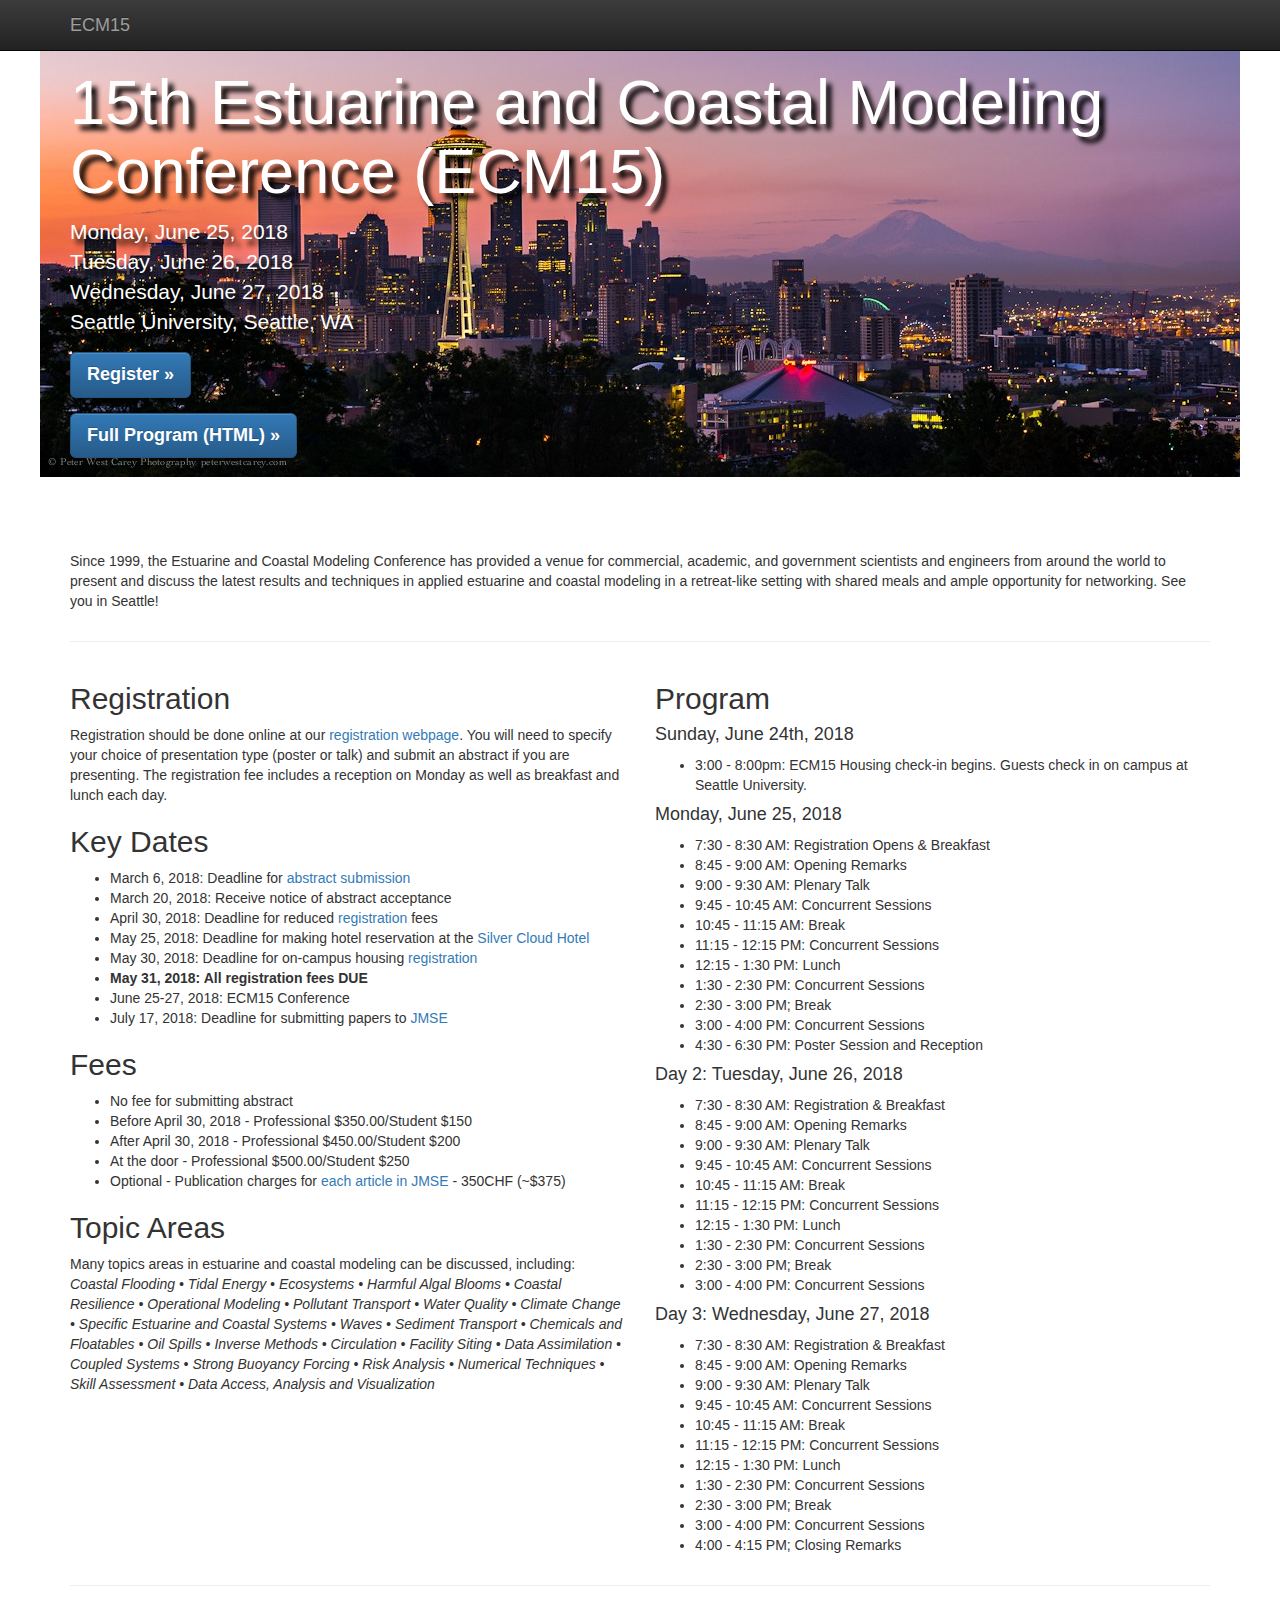
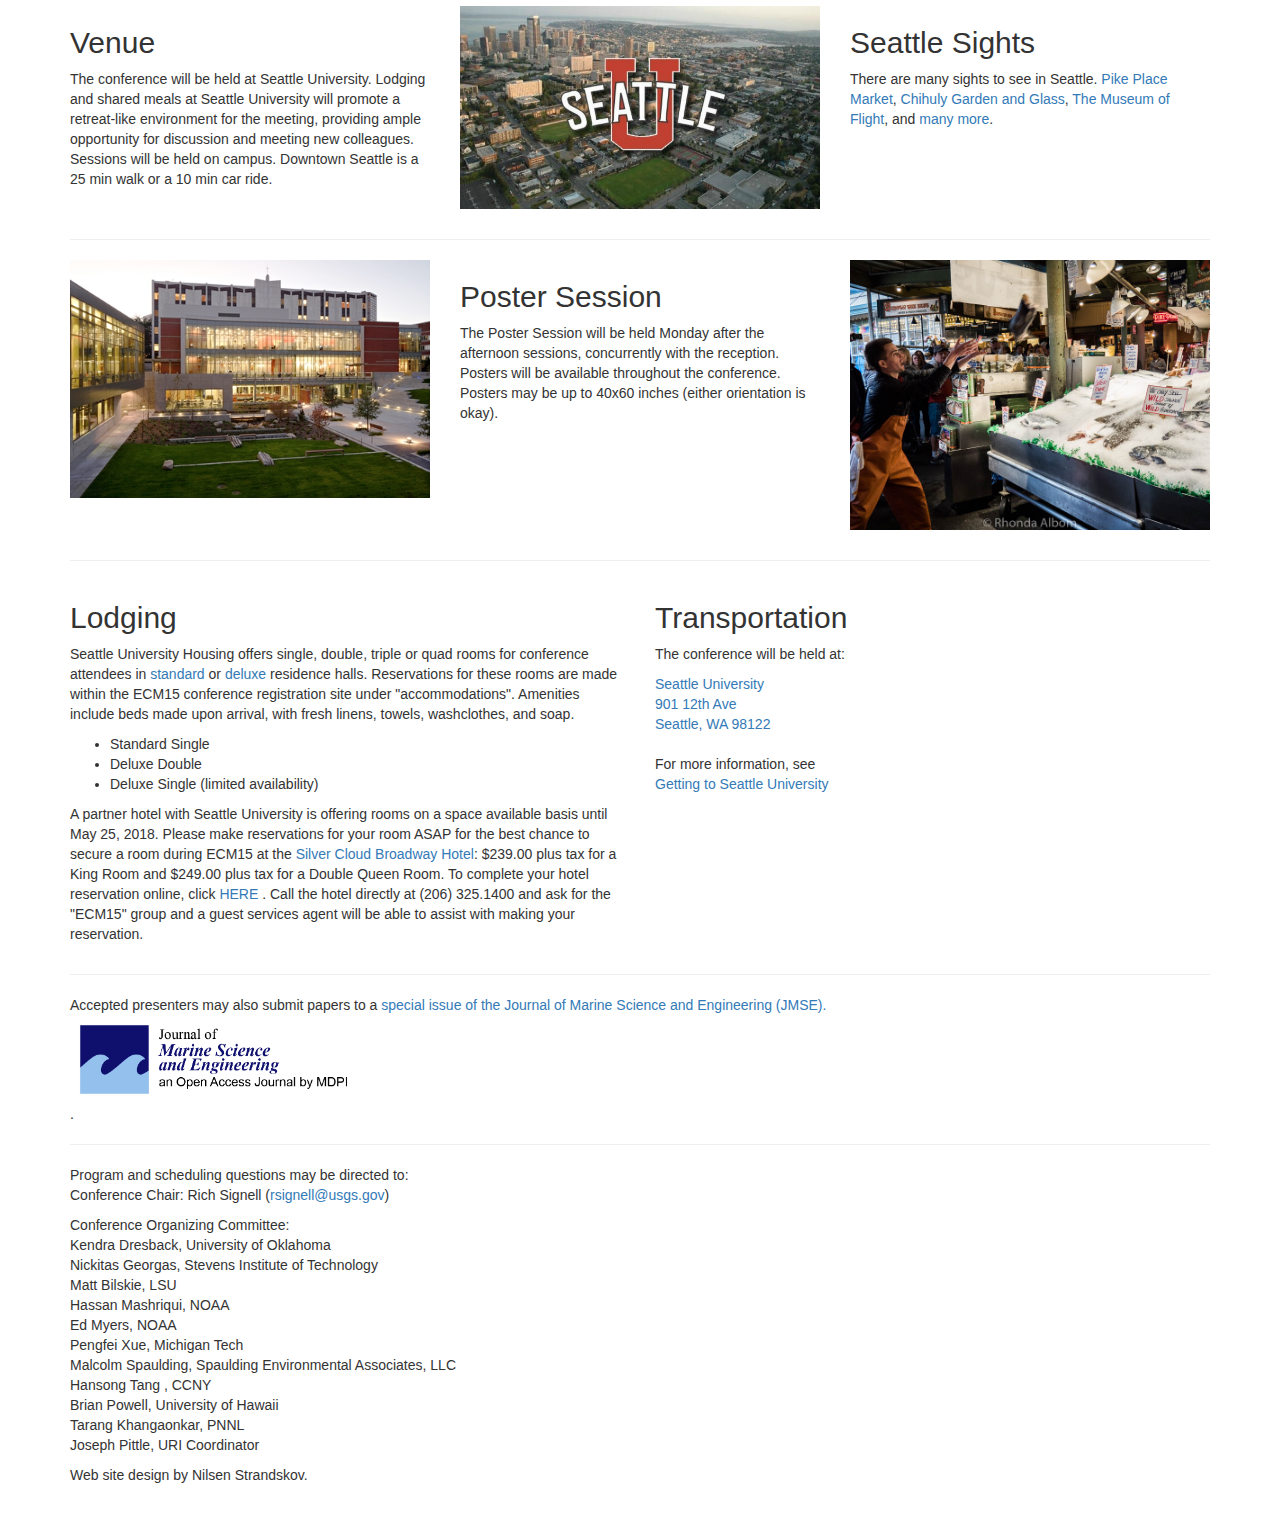
==== index.html @ b4c8cbba "fix extra period" ====
<!doctype html>
<!--[if lt IE 7]>      <html class="no-js lt-ie9 lt-ie8 lt-ie7" lang=""> <![endif]-->
<!--[if IE 7]>         <html class="no-js lt-ie9 lt-ie8" lang=""> <![endif]-->
<!--[if IE 8]>         <html class="no-js lt-ie9" lang=""> <![endif]-->
<!--[if gt IE 8]><!--> <html class="no-js" lang=""> <!--<![endif]-->
    <head>
        <meta charset="utf-8">
        <meta http-equiv="X-UA-Compatible" content="IE=edge,chrome=1">
        <title>15th Estuarine and Coastal Modeling Conference (ECM15)</title>
        <meta name="description" content="">
        <meta name="viewport" content="width=device-width, initial-scale=1">
        <link rel="apple-touch-icon" href="apple-touch-icon.png">

        <link rel="stylesheet" href="css/bootstrap.min.css">
        <style>
            body {
                
                padding-bottom: 20px;
            }
        </style>
        <link rel="stylesheet" href="css/bootstrap-theme.min.css">
        <link rel="stylesheet" href="css/main.css">

        <script src="js/vendor/modernizr-2.8.3-respond-1.4.2.min.js"></script>
    </head>
    <body>
        <!--[if lt IE 8]>
            <p class="browserupgrade">You are using an <strong>outdated</strong> browser. Please <a href="http://browsehappy.com/">upgrade your browser</a> to improve your experience.</p>
        <![endif]-->
    <nav class="navbar navbar-inverse navbar-fixed-top" role="navigation">
      <div class="container">
        <div class="navbar-header">
          
          <a class="navbar-brand" href="http://ecm.github.io/ECM15/">ECM15</a>
        </div>
        
      </div>
    </nav>

<!-- Main jumbotron for a primary marketing message or call to action -->
    <div class="jumbotron">
      <div class="container">
        <h1>15th Estuarine and Coastal Modeling Conference (ECM15)</h1>
        <p>Monday, June 25, 2018 <br />
           Tuesday, June 26, 2018 <br />
           Wednesday, June 27, 2018 <br />
           Seattle University, Seattle, WA</p>
        <p><a target="_blank" class="btn btn-primary btn-lg" href="https://www.regonline.com/Register/Checkin.aspx?EventID=2043412" 
        role="button"><strong>Register &raquo;</strong></a></p>
        <p><a target="_blank" class="btn btn-primary btn-lg" href="./ECM15_program.html" 
        role="button"><strong>Full Program (HTML) &raquo;</strong></a></p>

      </div>
    </div>

    <div class="container">
      <!-- Example row of columns -->
      <div class="row">
        <div class="col-md-12">
          <p>Since 1999, the Estuarine and Coastal Modeling Conference has provided a venue for
commercial, academic, and government scientists and engineers from
around the world to present and discuss the latest results and
techniques in applied estuarine and coastal modeling in a retreat-like setting with shared meals and ample opportunity for networking.  See you in Seattle! </p>
    </div>
    </div>
      <hr>
      <div class="row">

        <div class="col-md-6">
            <h2>Registration</h2>
    <p>Registration should be done online at our <a target="_blank" 
    href="https://www.regonline.com/Register/Checkin.aspx?EventID=2043412">registration webpage</a>.  
    You will need to specify your choice of presentation type (poster or talk) and submit an abstract if you are presenting. 
    The registration fee includes a reception on Monday as well as breakfast and lunch each day.  
     </p>

         <p>
         <h2>Key Dates</h2>
            <ul> 
            <li> March 6, 2018: Deadline for <a target="_blank" 
    href="https://www.regonline.com/Register/Checkin.aspx?EventID=2043412">abstract submission</a> </li>
            <li> March 20, 2018: Receive notice of abstract acceptance </li>
             <li> April 30, 2018: Deadline for reduced <a target="_blank" 
    href="https://www.regonline.com/Register/Checkin.aspx?EventID=2043412">registration</a> fees </li>
                <li> May 25, 2018: Deadline for making hotel reservation at the <a target="_blank"
    href="https://broadway.silvercloud.com/irm/irm.html?g=ECM15&o=BROADWAY18">Silver Cloud Hotel</a> </li>
             <li> May 30, 2018: Deadline for on-campus housing <a target="_blank"
    href="https://www.regonline.com/Register/Checkin.aspx?EventID=2043412">registration</a> </li>
             <li> <b>May 31, 2018: All registration fees DUE</b>
             <li> June 25-27, 2018: ECM15 Conference
             <li> July 17, 2018: Deadline for submitting papers to <a target="_ blank" href="http://www.mdpi.com/journal/jmse/special_issues/ECM15"> JMSE</a></li>
            </ul> 
            </p>
         <p>
         <h2>Fees </h2>
         <ul> 
            <li>No fee for submitting abstract </li>
            <li>Before April 30, 2018 - Professional $350.00/Student $150</li>  
            <li>After April 30, 2018 -  Professional $450.00/Student $200</li>  
            <li>At the door - Professional $500.00/Student $250 </li>
             <li>Optional - Publication charges for <a target="_ blank" href="http://www.mdpi.com/journal/jmse/special_issues/ECM15"> each article in JMSE</a> - 350CHF (~$375) </li>
        </ul>
        </p>
        
        <h2>Topic Areas</h2>
<p>Many topics areas in estuarine and coastal modeling can be discussed, including: 
<em> Coastal Flooding • Tidal Energy • Ecosystems • Harmful Algal Blooms • Coastal Resilience • 
Operational Modeling • Pollutant Transport • Water Quality • 
Climate Change • Specific Estuarine and Coastal Systems •
  Waves • Sediment Transport •
 Chemicals and Floatables • Oil Spills • Inverse Methods • Circulation  • Facility Siting
 • Data Assimilation • Coupled Systems • Strong Buoyancy Forcing • Risk Analysis • Numerical Techniques •
 Skill Assessment • Data Access, Analysis and Visualization</em></p>

  
</div>
        <div class="col-md-6">
          <h2> Program </h2>
            <h4>Sunday, June 24th, 2018</h4>
          <ul>
                <li>3:00 - 8:00pm: ECM15 Housing check-in begins. 
                Guests check in on campus at Seattle University.
                 </li>
              </ul>
<h4> Monday, June 25, 2018</h4>

<ul>
  <li>7:30 - 8:30 AM: Registration Opens & Breakfast </li>
  <li>8:45 - 9:00 AM: Opening Remarks </li>
  <li>9:00 - 9:30 AM: Plenary Talk  </li>
  <li>9:45 - 10:45 AM: Concurrent Sessions  </li>
  <li>10:45 - 11:15 AM: Break  </li>
  <li>11:15 - 12:15 PM: Concurrent Sessions </li>
  <li>12:15 -  1:30 PM: Lunch </li>
  <li>1:30 - 2:30 PM: Concurrent Sessions  </li>
  <li>2:30 - 3:00 PM; Break </li>
 <li>3:00 - 4:00 PM: Concurrent Sessions</li>
 <li>4:30 - 6:30 PM: Poster Session and Reception </li>
</ul>



<h4>Day 2: Tuesday, June 26, 2018</h4>

<ul>
  <li>7:30 - 8:30 AM: Registration & Breakfast </li>
  <li>8:45 - 9:00 AM: Opening Remarks </li>
  <li>9:00 - 9:30 AM: Plenary Talk  </li>
  <li>9:45 - 10:45 AM: Concurrent Sessions  </li>
  <li>10:45 - 11:15 AM: Break  </li>
  <li>11:15 - 12:15 PM: Concurrent Sessions </li>
  <li>12:15 -  1:30 PM: Lunch </li>
  <li>1:30 - 2:30 PM: Concurrent Sessions  </li>
  <li>2:30 - 3:00 PM; Break </li>
 <li>3:00 - 4:00 PM: Concurrent Sessions</li>
</ul>


<h4>Day 3: Wednesday, June 27, 2018</h4>


<ul>
  <li>7:30 - 8:30 AM: Registration & Breakfast </li>
  <li>8:45 - 9:00 AM: Opening Remarks </li>
  <li>9:00 - 9:30 AM: Plenary Talk  </li>
  <li>9:45 - 10:45 AM: Concurrent Sessions  </li>
  <li>10:45 - 11:15 AM: Break  </li>
  <li>11:15 - 12:15 PM: Concurrent Sessions </li>
  <li>12:15 -  1:30 PM: Lunch </li>
  <li>1:30 - 2:30 PM: Concurrent Sessions  </li>
  <li>2:30 - 3:00 PM; Break </li>
  <li>3:00 - 4:00 PM: Concurrent Sessions</li>
  <li>4:00 - 4:15 PM; Closing Remarks</li>
 </ul>
        </div>
      </div>
      <hr>
      <div class="row">
        <div class="col-md-4">
                
          <h2>Venue</h2>
          <p>The conference will be held at Seattle University. Lodging and shared meals at Seattle University will promote a retreat-like environment for the meeting, providing ample opportunity for discussion and meeting new colleagues. Sessions will be held on campus.  Downtown Seattle is a 25 min walk or a 10 min car ride. 
           </p>
          
        </div>
        <div class="col-md-4">
         
        <p><img class="img-responsive" src="img/seattle2.jpg"></p>
          
       </div>
       <div class="col-md-4">
          <h2>Seattle Sights</h2>
          <p>There are many sights to see in Seattle. 
                    <a href="http://pikeplacemarket.org/"> Pike Place Market</a>,

          <a href="http://www.chihulygardenandglass.com/"> Chihuly Garden and Glass</a>,
             <a href="http://www.museumofflight.org/" > The Museum of Flight</a>, and 
             <a href="https://www.tripadvisor.com/Attractions-g60878-Activities-Seattle_Washington.html"> many more</a>. 
             
     
          </p>
        </div>
       </div>
      <hr>
      <div class="row">
        <div class="col-md-4">
          
          <p><img class="img-responsive" src="img/seattle1.jpg"></p>
          
        </div>
        <div class="col-md-4">
          <h2>Poster Session</h2>
          <p>The Poster Session will be held Monday after the afternoon sessions, concurrently with the reception.
		  Posters will be available throughout the conference.  
          Posters may be up to 40x60 inches (either orientation is okay).  
          </p>
          
       </div>
        <div class="col-md-4">
          
          <p><img class="img-responsive" src="img/seattle3.jpg"></p>
          
        </div>
      </div>
      <hr>
      <div class="row">
        
        <div class="col-md-6">
          <h2>Lodging</h2>
          <p>Seattle University Housing offers single, double, triple or quad rooms for conference attendees in <a href="https://www.seattleu.edu/ces/our-spaces/overnight-accommodations/residence-halls/"> standard </a> or <a href="https://www.seattleu.edu/ces/our-spaces/overnight-accommodations/deluxe-residence-halls/"> deluxe </a> residence halls.    
          Reservations for these rooms are made within the ECM15 conference registration site under "accommodations". Amenities include beds made upon arrival, with fresh linens, towels, washclothes, and soap.
          <ul>
<li>  Standard Single </li>
 <li> Deluxe Double</li>
<li>  Deluxe Single (limited availability) </li>
</ul>
          A partner hotel with Seattle University is offering rooms on a space available basis until May 25, 2018.  Please make reservations for your room ASAP for the best chance to secure a room during ECM15 at the <a href="https://www.silvercloud.com/seattlebroadway/">
          Silver Cloud Broadway Hotel</a>: $239.00 plus tax for a King Room and $249.00 plus tax for a Double Queen Room. To complete your hotel reservation online, click <a href="https://broadway.silvercloud.com/irm/irm.html?g=ECM15&o=BROADWAY18"> HERE </a>.  Call the hotel directly at (206) 325.1400 and ask for the "ECM15" group and a guest services agent will be able to assist with making your reservation.  
    </p>
        </div>
        <div class="col-md-6">
          <h2>Transportation</h2>
            <p>The conference will be held at: <br>
            <address>
              <a href="https://www.google.com/maps/place/Seattle+University/@47.610286,-122.317486,1676m/data=!3m1!1e3!4m5!3m4!1s0x54906ac8cbf49ba1:0x43d4a2852f7dc041!8m2!3d47.6092282!4d-122.3177136?hl=en" target="_blank">  
              Seattle University <br>
              901 12th Ave  <br>
              Seattle, WA 98122 </a>
            </address>  
          </p>
          For more information, see <p><a href="https://www.seattleu.edu/visit/getting-to-seattle-university/" target="_blank"> Getting to Seattle University</a>  </p>
        </div>
      </div>
      <hr>
     <p>
Accepted presenters may also submit papers 
to a <a target="_ blank" href="http://www.mdpi.com/journal/jmse/special_issues/ECM15"> 
special issue of the Journal of Marine Science and Engineering (JMSE). <img class="img-responsive" src="img/jmse_partnership.png" style="width: 25%; height: 25%"></a>.</p>
      <hr>

      <footer>
          <p> Program and scheduling questions
may be directed to: <br>
Conference Chair: Rich Signell (<a href="mailto:rsignell@usgs.gov">rsignell@usgs.gov</a>) <br>
         <p> Conference Organizing Committee: <br>
Kendra Dresback, University of Oklahoma<br>
Nickitas Georgas, Stevens Institute of Technology<br>
Matt Bilskie, LSU<br>
Hassan Mashriqui, NOAA<br>
Ed Myers, NOAA<br>
Pengfei Xue, Michigan Tech<br>
Malcolm Spaulding, Spaulding Environmental Associates, LLC<br>
Hansong Tang , CCNY<br>
         Brian Powell, University of Hawaii <br>
Tarang Khangaonkar, PNNL<br>
Joseph Pittle, URI Coordinator
</p>

 <p>Web site design by Nilsen Strandskov. </p>
      </footer>
    </div> <!-- /container -->        <script src="//ajax.googleapis.com/ajax/libs/jquery/1.11.2/jquery.min.js"></script>
        <script>window.jQuery || document.write('<script src="js/vendor/jquery-1.11.2.min.js"><\/script>')</script>

        <script src="js/vendor/bootstrap.min.js"></script>

        <script src="js/main.js"></script>

        <!-- Google Analytics: change UA-XXXXX-X to be your site's ID. -->
        <script>
            (function(b,o,i,l,e,r){b.GoogleAnalyticsObject=l;b[l]||(b[l]=
            function(){(b[l].q=b[l].q||[]).push(arguments)});b[l].l=+new Date;
            e=o.createElement(i);r=o.getElementsByTagName(i)[0];
            e.src='//www.google-analytics.com/analytics.js';
            r.parentNode.insertBefore(e,r)}(window,document,'script','ga'));
            ga('create','UA-XXXXX-X','auto');ga('send','pageview');
        </script>
    </body>
</html>
---- css/main.css ----
/* ==========================================================================
   Author's custom styles
   ========================================================================== */



.jumbotron {
  background: url('../img/skyline.jpg') no-repeat center center;
  color: white;
  text-shadow: black 0.4em 0.4em 0.4em;
  height: 100%;
}












x-width: 800px;
}

olor: white;
    text-shadow: black 0.3em 0.3em 0.3em;
}
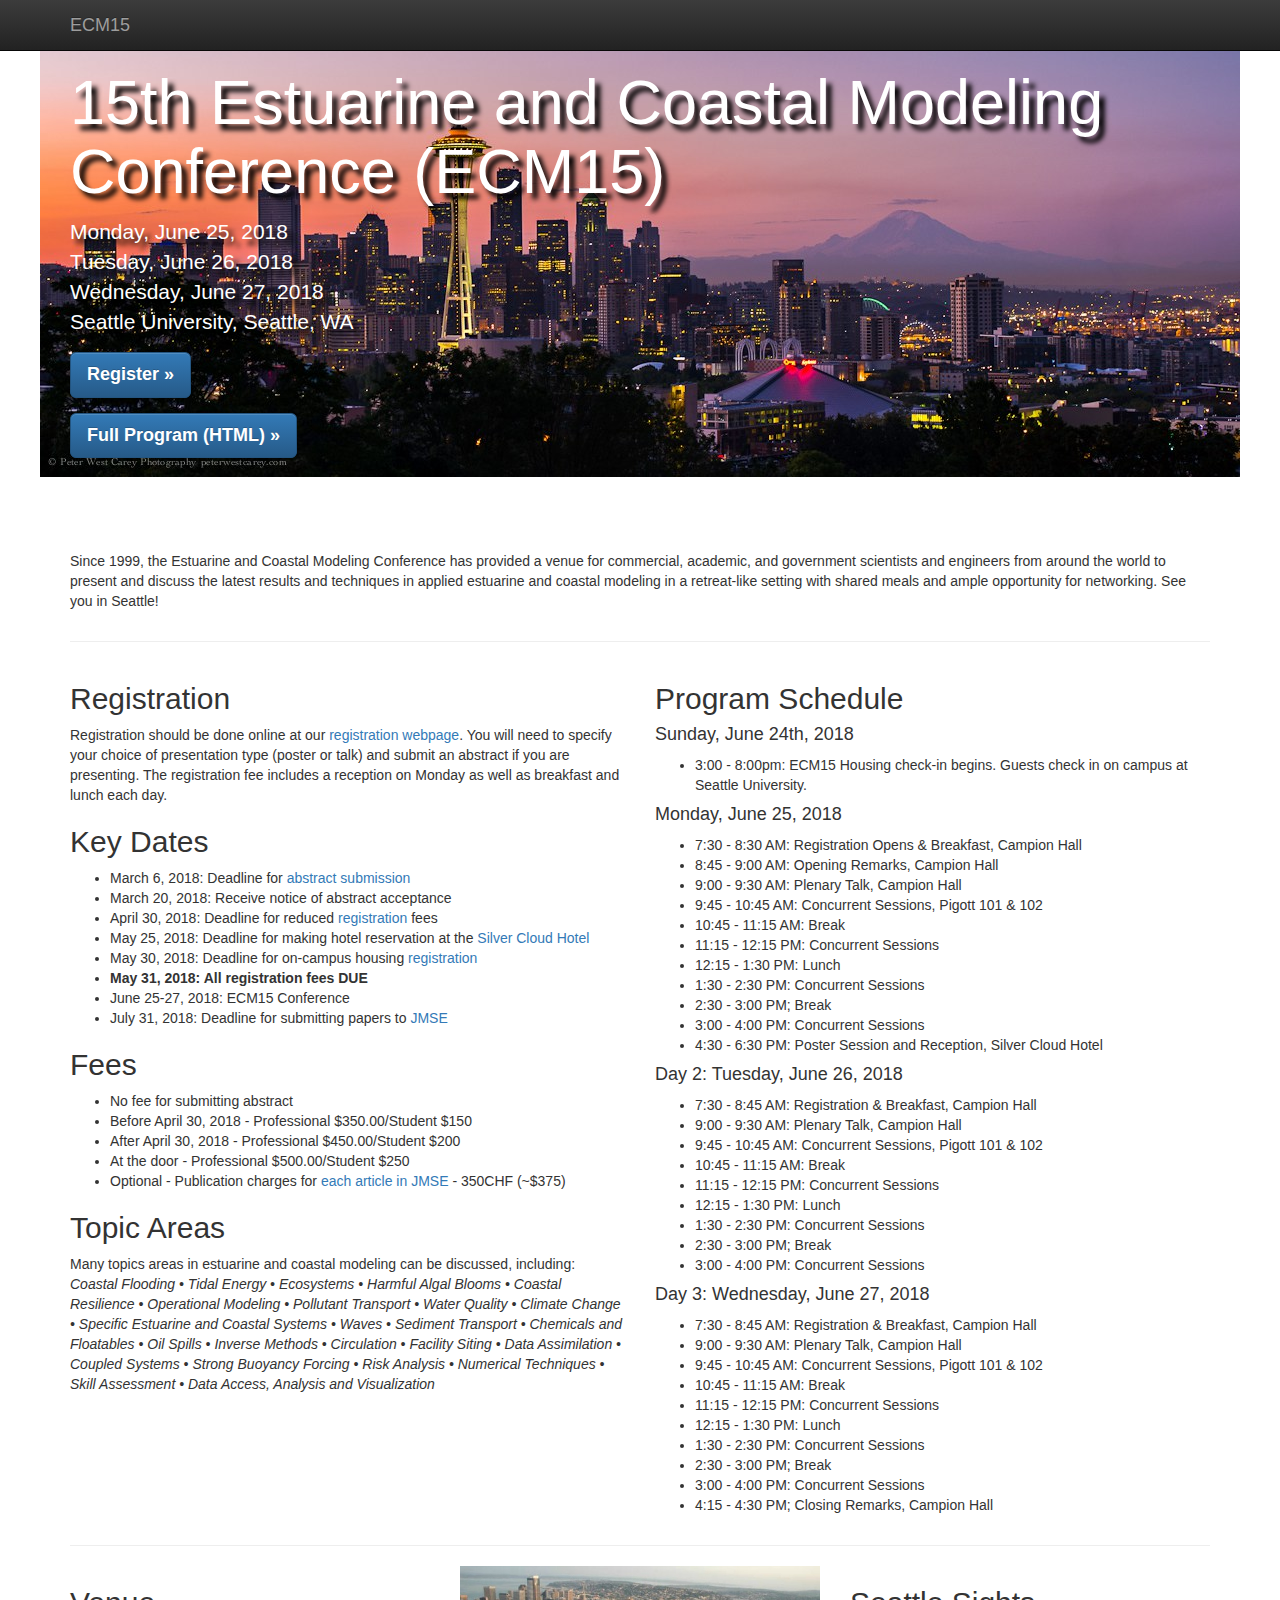
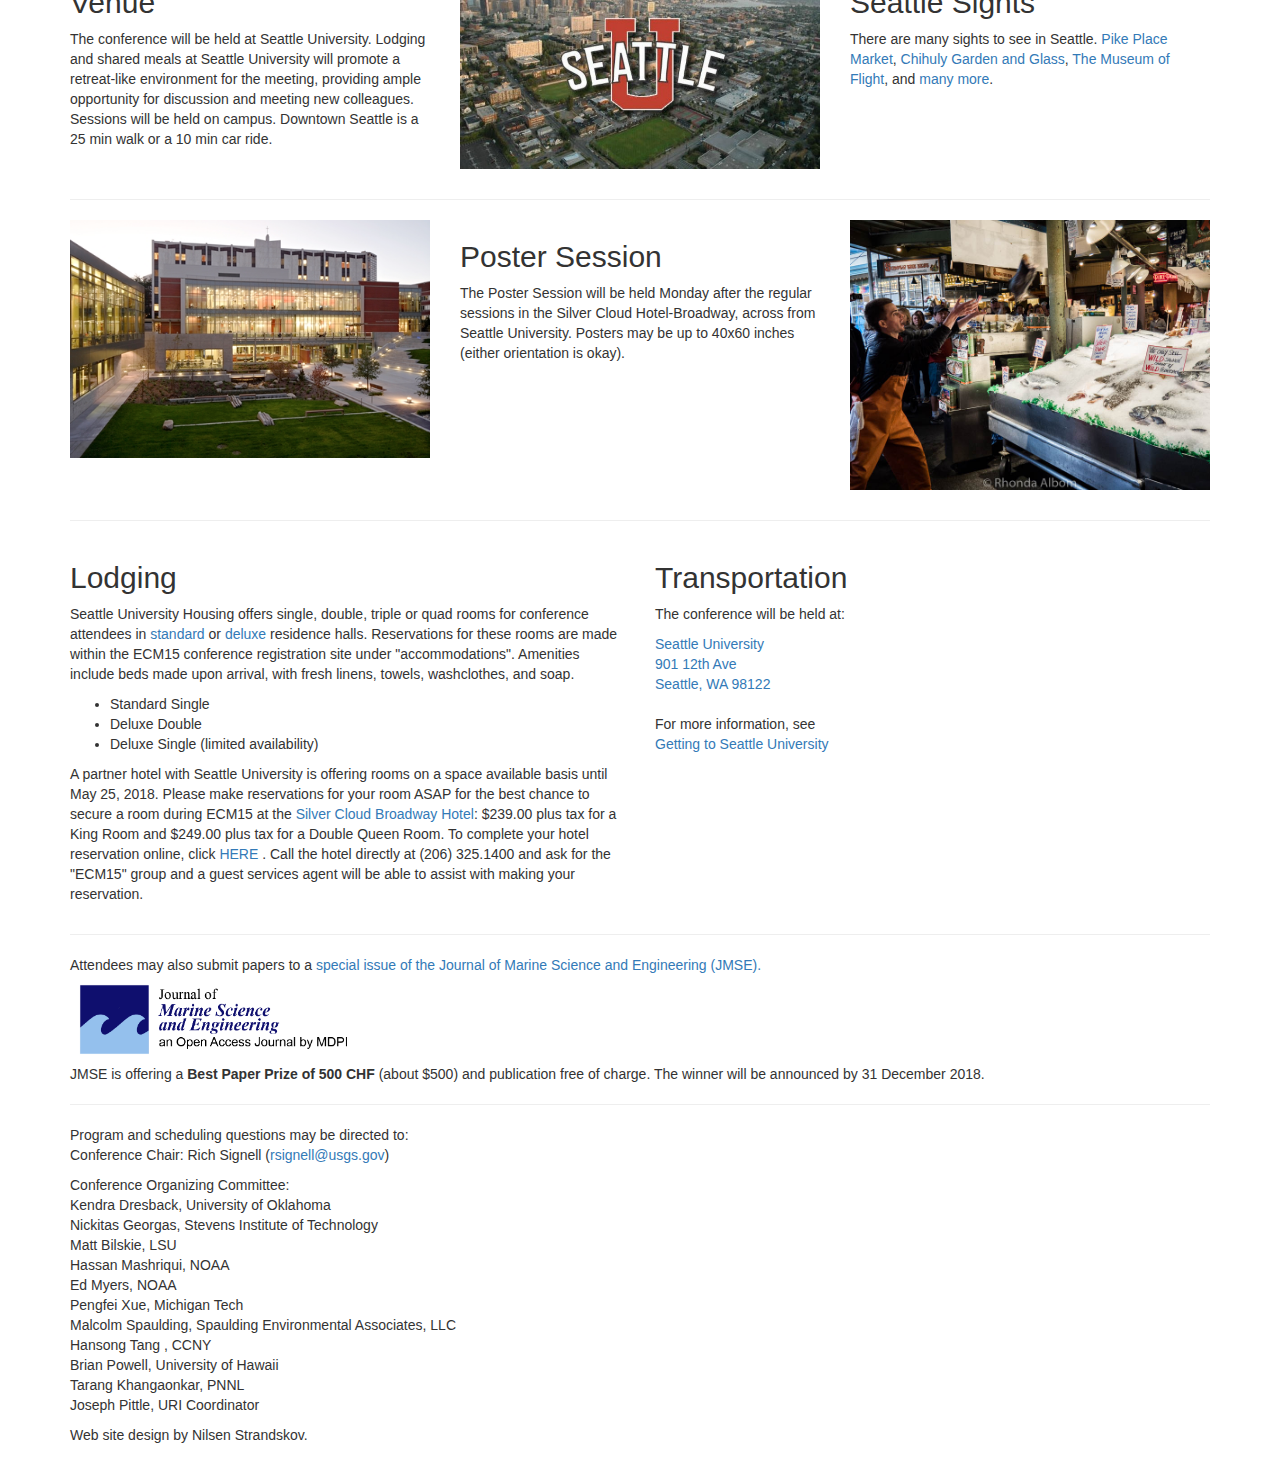
==== commit ab9aa530: "added program times to index.html" ====
--- a/index.html
+++ b/index.html
@@ -88,7 +88,7 @@
     href="https://www.regonline.com/Register/Checkin.aspx?EventID=2043412">registration</a> </li>
              <li> <b>May 31, 2018: All registration fees DUE</b>
              <li> June 25-27, 2018: ECM15 Conference
-             <li> July 17, 2018: Deadline for submitting papers to <a target="_ blank" href="http://www.mdpi.com/journal/jmse/special_issues/ECM15"> JMSE</a></li>
+             <li> July 31, 2018: Deadline for submitting papers to <a target="_ blank" href="http://www.mdpi.com/journal/jmse/special_issues/ECM15"> JMSE</a></li>
             </ul> 
             </p>
          <p>
@@ -115,7 +115,7 @@
   
 </div>
         <div class="col-md-6">
-          <h2> Program </h2>
+          <h2> Program Schedule</h2>
             <h4>Sunday, June 24th, 2018</h4>
           <ul>
                 <li>3:00 - 8:00pm: ECM15 Housing check-in begins. 
@@ -125,17 +125,17 @@
 <h4> Monday, June 25, 2018</h4>
 
 <ul>
-  <li>7:30 - 8:30 AM: Registration Opens & Breakfast </li>
-  <li>8:45 - 9:00 AM: Opening Remarks </li>
-  <li>9:00 - 9:30 AM: Plenary Talk  </li>
-  <li>9:45 - 10:45 AM: Concurrent Sessions  </li>
+  <li>7:30 - 8:30 AM: Registration Opens & Breakfast, Campion Hall </li>
+  <li>8:45 - 9:00 AM: Opening Remarks, Campion Hall </li>
+  <li>9:00 - 9:30 AM: Plenary Talk, Campion Hall  </li>
+  <li>9:45 - 10:45 AM: Concurrent Sessions, Pigott 101 & 102 </li>
   <li>10:45 - 11:15 AM: Break  </li>
   <li>11:15 - 12:15 PM: Concurrent Sessions </li>
   <li>12:15 -  1:30 PM: Lunch </li>
   <li>1:30 - 2:30 PM: Concurrent Sessions  </li>
   <li>2:30 - 3:00 PM; Break </li>
  <li>3:00 - 4:00 PM: Concurrent Sessions</li>
- <li>4:30 - 6:30 PM: Poster Session and Reception </li>
+ <li>4:30 - 6:30 PM: Poster Session and Reception, Silver Cloud Hotel </li>
 </ul>
 
 
@@ -143,10 +143,9 @@
 <h4>Day 2: Tuesday, June 26, 2018</h4>
 
 <ul>
-  <li>7:30 - 8:30 AM: Registration & Breakfast </li>
-  <li>8:45 - 9:00 AM: Opening Remarks </li>
-  <li>9:00 - 9:30 AM: Plenary Talk  </li>
-  <li>9:45 - 10:45 AM: Concurrent Sessions  </li>
+  <li>7:30 - 8:45 AM: Registration & Breakfast, Campion Hall </li>
+  <li>9:00 - 9:30 AM: Plenary Talk, Campion Hall  </li>
+  <li>9:45 - 10:45 AM: Concurrent Sessions, Pigott 101 & 102  </li>
   <li>10:45 - 11:15 AM: Break  </li>
   <li>11:15 - 12:15 PM: Concurrent Sessions </li>
   <li>12:15 -  1:30 PM: Lunch </li>
@@ -160,17 +159,16 @@
 
 
 <ul>
-  <li>7:30 - 8:30 AM: Registration & Breakfast </li>
-  <li>8:45 - 9:00 AM: Opening Remarks </li>
-  <li>9:00 - 9:30 AM: Plenary Talk  </li>
-  <li>9:45 - 10:45 AM: Concurrent Sessions  </li>
+  <li>7:30 - 8:45 AM: Registration & Breakfast, Campion Hall </li>
+  <li>9:00 - 9:30 AM: Plenary Talk, Campion Hall  </li>
+  <li>9:45 - 10:45 AM: Concurrent Sessions, Pigott 101 & 102  </li>
   <li>10:45 - 11:15 AM: Break  </li>
   <li>11:15 - 12:15 PM: Concurrent Sessions </li>
   <li>12:15 -  1:30 PM: Lunch </li>
   <li>1:30 - 2:30 PM: Concurrent Sessions  </li>
   <li>2:30 - 3:00 PM; Break </li>
   <li>3:00 - 4:00 PM: Concurrent Sessions</li>
-  <li>4:00 - 4:15 PM; Closing Remarks</li>
+  <li>4:15 - 4:30 PM; Closing Remarks, Campion Hall</li>
  </ul>
         </div>
       </div>
@@ -210,8 +208,7 @@
         </div>
         <div class="col-md-4">
           <h2>Poster Session</h2>
-          <p>The Poster Session will be held Monday after the afternoon sessions, concurrently with the reception.
-		  Posters will be available throughout the conference.  
+          <p>The Poster Session will be held Monday after the regular sessions in the Silver Cloud Hotel-Broadway, across from Seattle University. 
           Posters may be up to 40x60 inches (either orientation is okay).  
           </p>
           
@@ -253,9 +250,11 @@
       </div>
       <hr>
      <p>
-Accepted presenters may also submit papers 
-to a <a target="_ blank" href="http://www.mdpi.com/journal/jmse/special_issues/ECM15"> 
-special issue of the Journal of Marine Science and Engineering (JMSE). <img class="img-responsive" src="img/jmse_partnership.png" style="width: 25%; height: 25%"></a>.</p>
+Attendees may also submit papers to a 
+<a target="_ blank" href="http://www.mdpi.com/journal/jmse/special_issues/ECM15"> 
+special issue of the Journal of Marine Science and Engineering (JMSE). <img class="img-responsive" src="img/jmse_partnership.png" style="width: 25%; height: 25%"></a>
+JMSE is offering a <b>Best Paper Prize of 500 CHF</b> (about $500) and publication free of charge. 
+The winner will be announced by 31 December 2018.
       <hr>
 
       <footer>
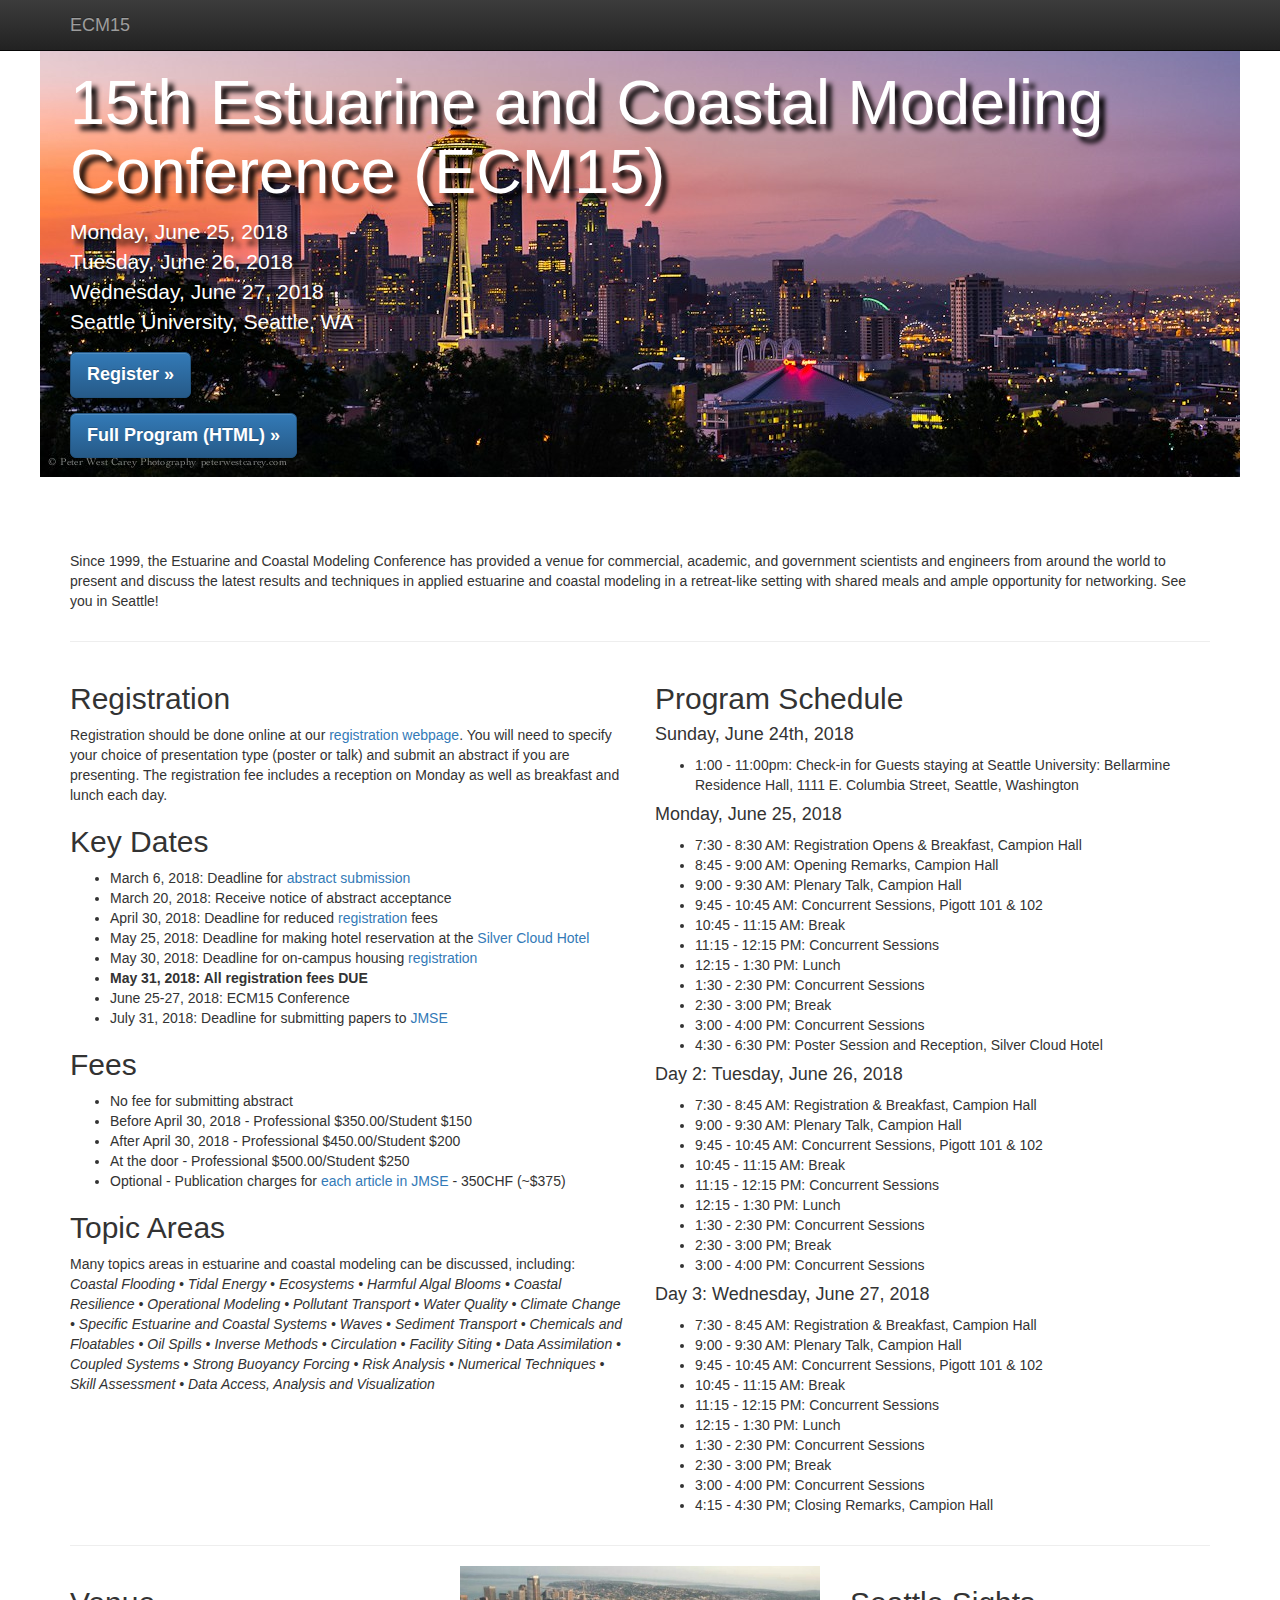
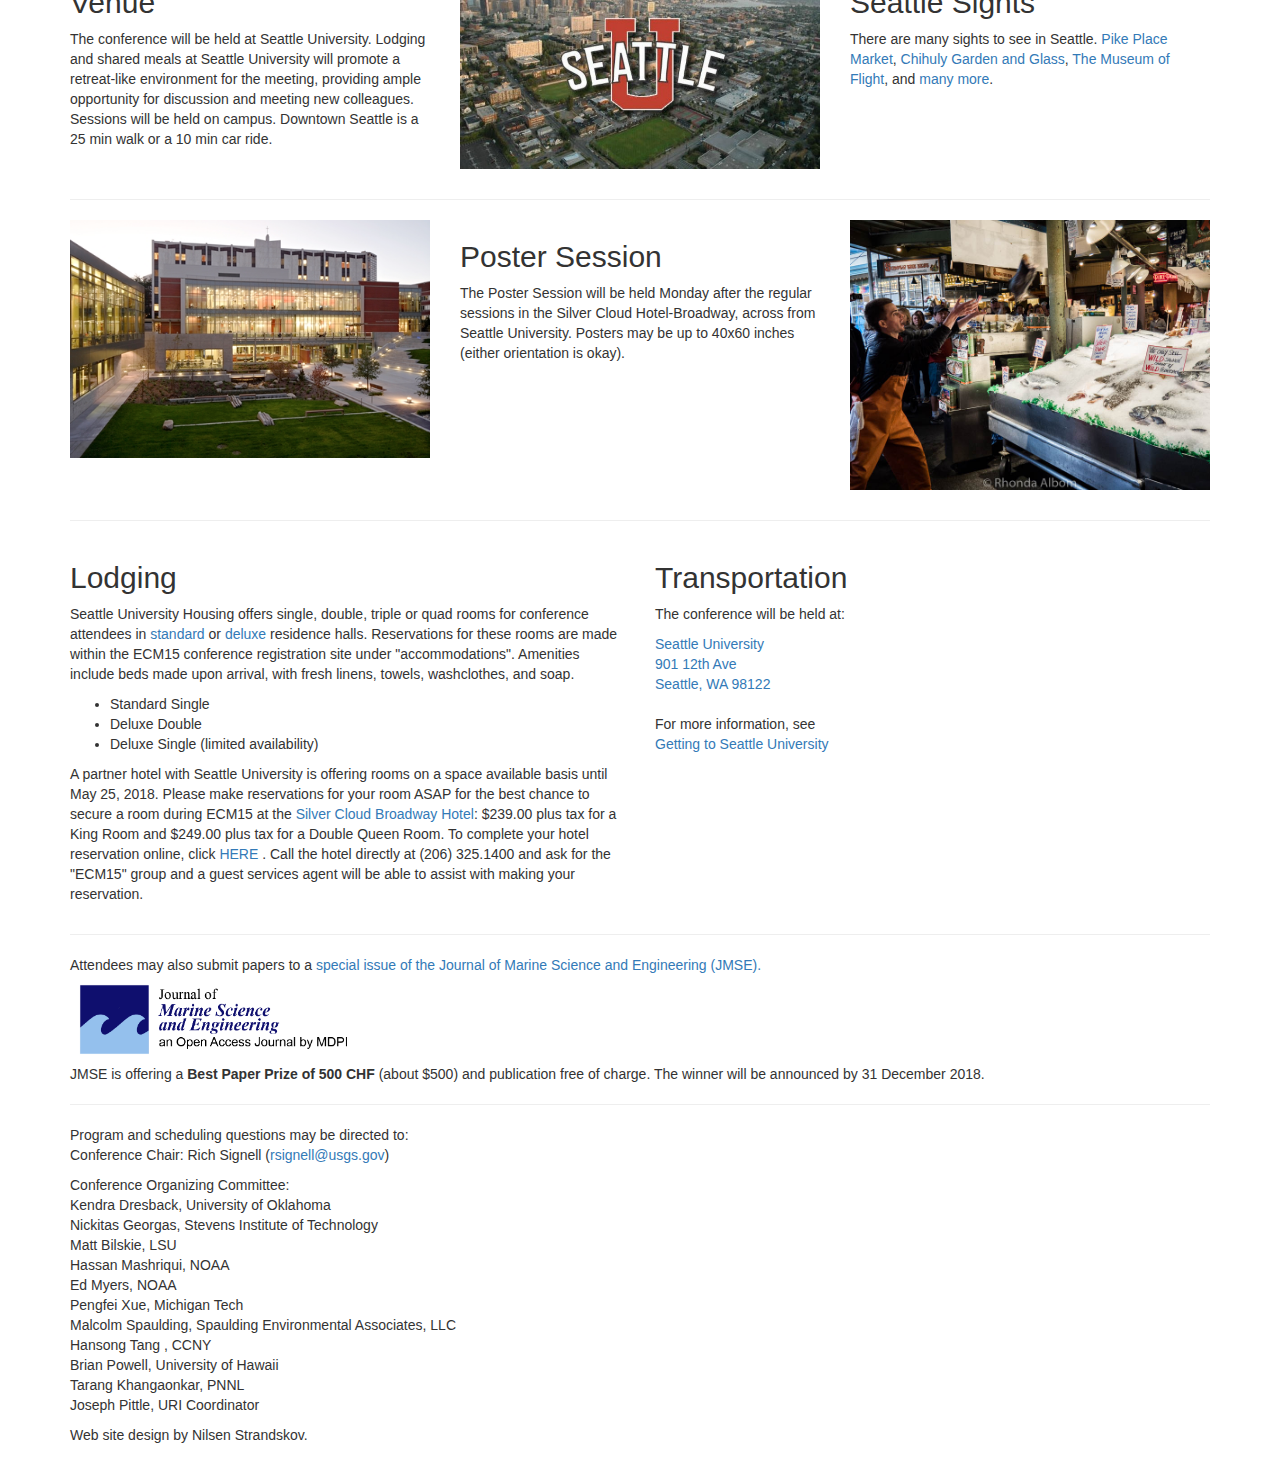
==== commit 79c676f5: "fixed checkin info" ====
--- a/index.html
+++ b/index.html
@@ -118,8 +118,7 @@
           <h2> Program Schedule</h2>
             <h4>Sunday, June 24th, 2018</h4>
           <ul>
-                <li>3:00 - 8:00pm: ECM15 Housing check-in begins. 
-                Guests check in on campus at Seattle University.
+                <li>1:00 - 11:00pm: Check-in for Guests staying at Seattle University: Bellarmine Residence Hall, 1111 E. Columbia Street, Seattle, Washington 
                  </li>
               </ul>
 <h4> Monday, June 25, 2018</h4>
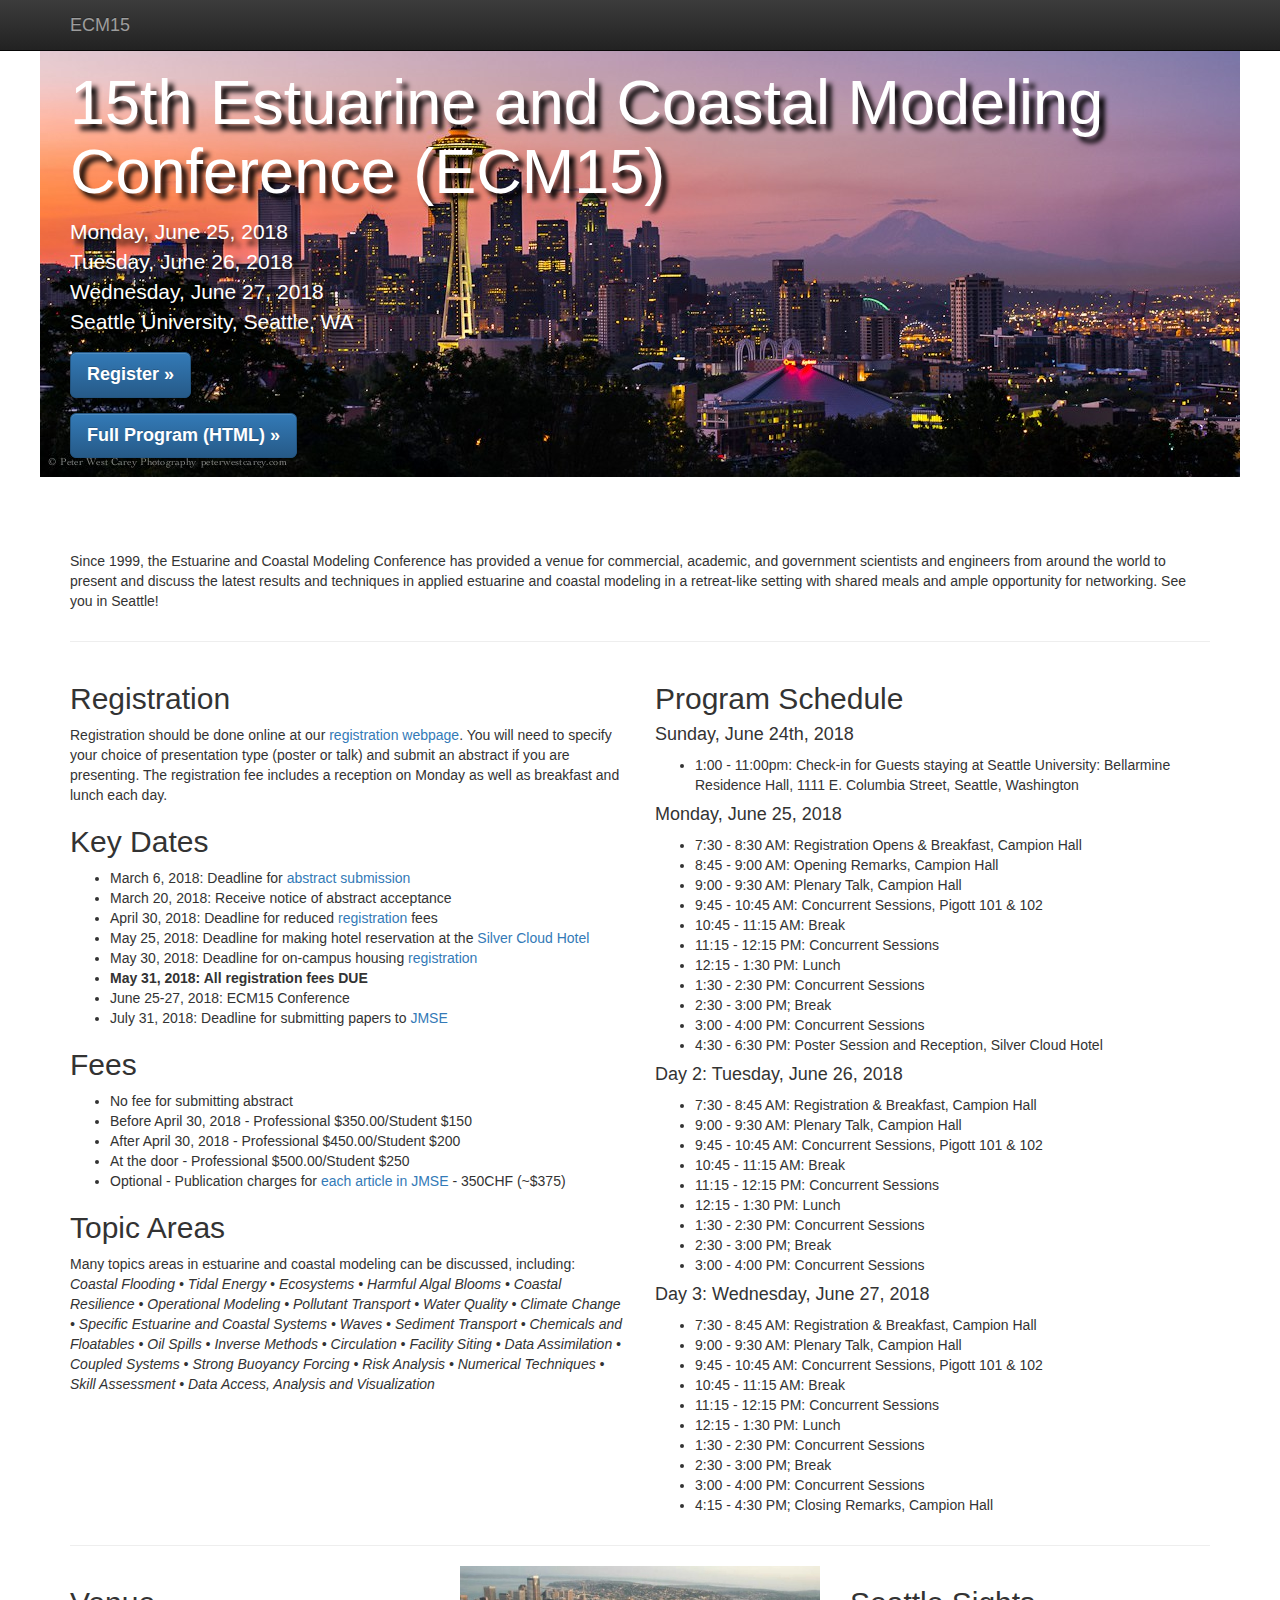
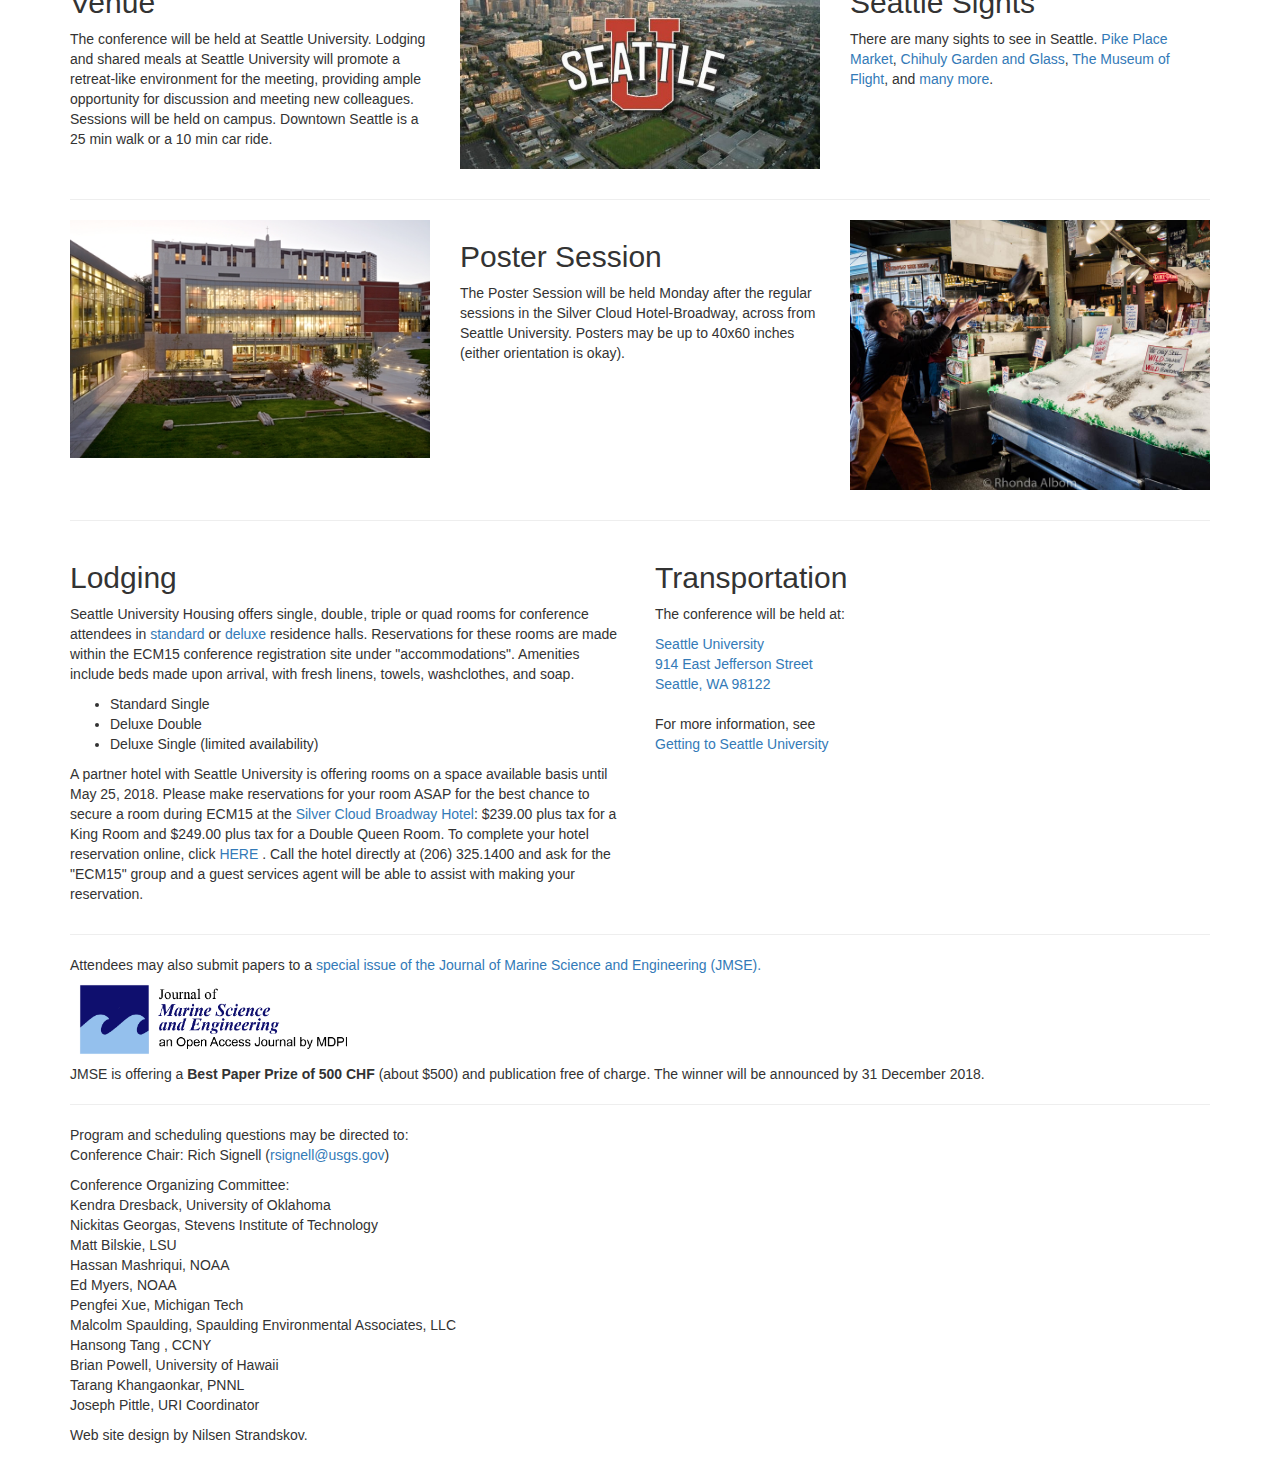
==== commit cd99df43: "Update index.html" ====
--- a/index.html
+++ b/index.html
@@ -240,7 +240,7 @@
             <address>
               <a href="https://www.google.com/maps/place/Seattle+University/@47.610286,-122.317486,1676m/data=!3m1!1e3!4m5!3m4!1s0x54906ac8cbf49ba1:0x43d4a2852f7dc041!8m2!3d47.6092282!4d-122.3177136?hl=en" target="_blank">  
               Seattle University <br>
-              901 12th Ave  <br>
+              914 East Jefferson Street  <br>
               Seattle, WA 98122 </a>
             </address>  
           </p>
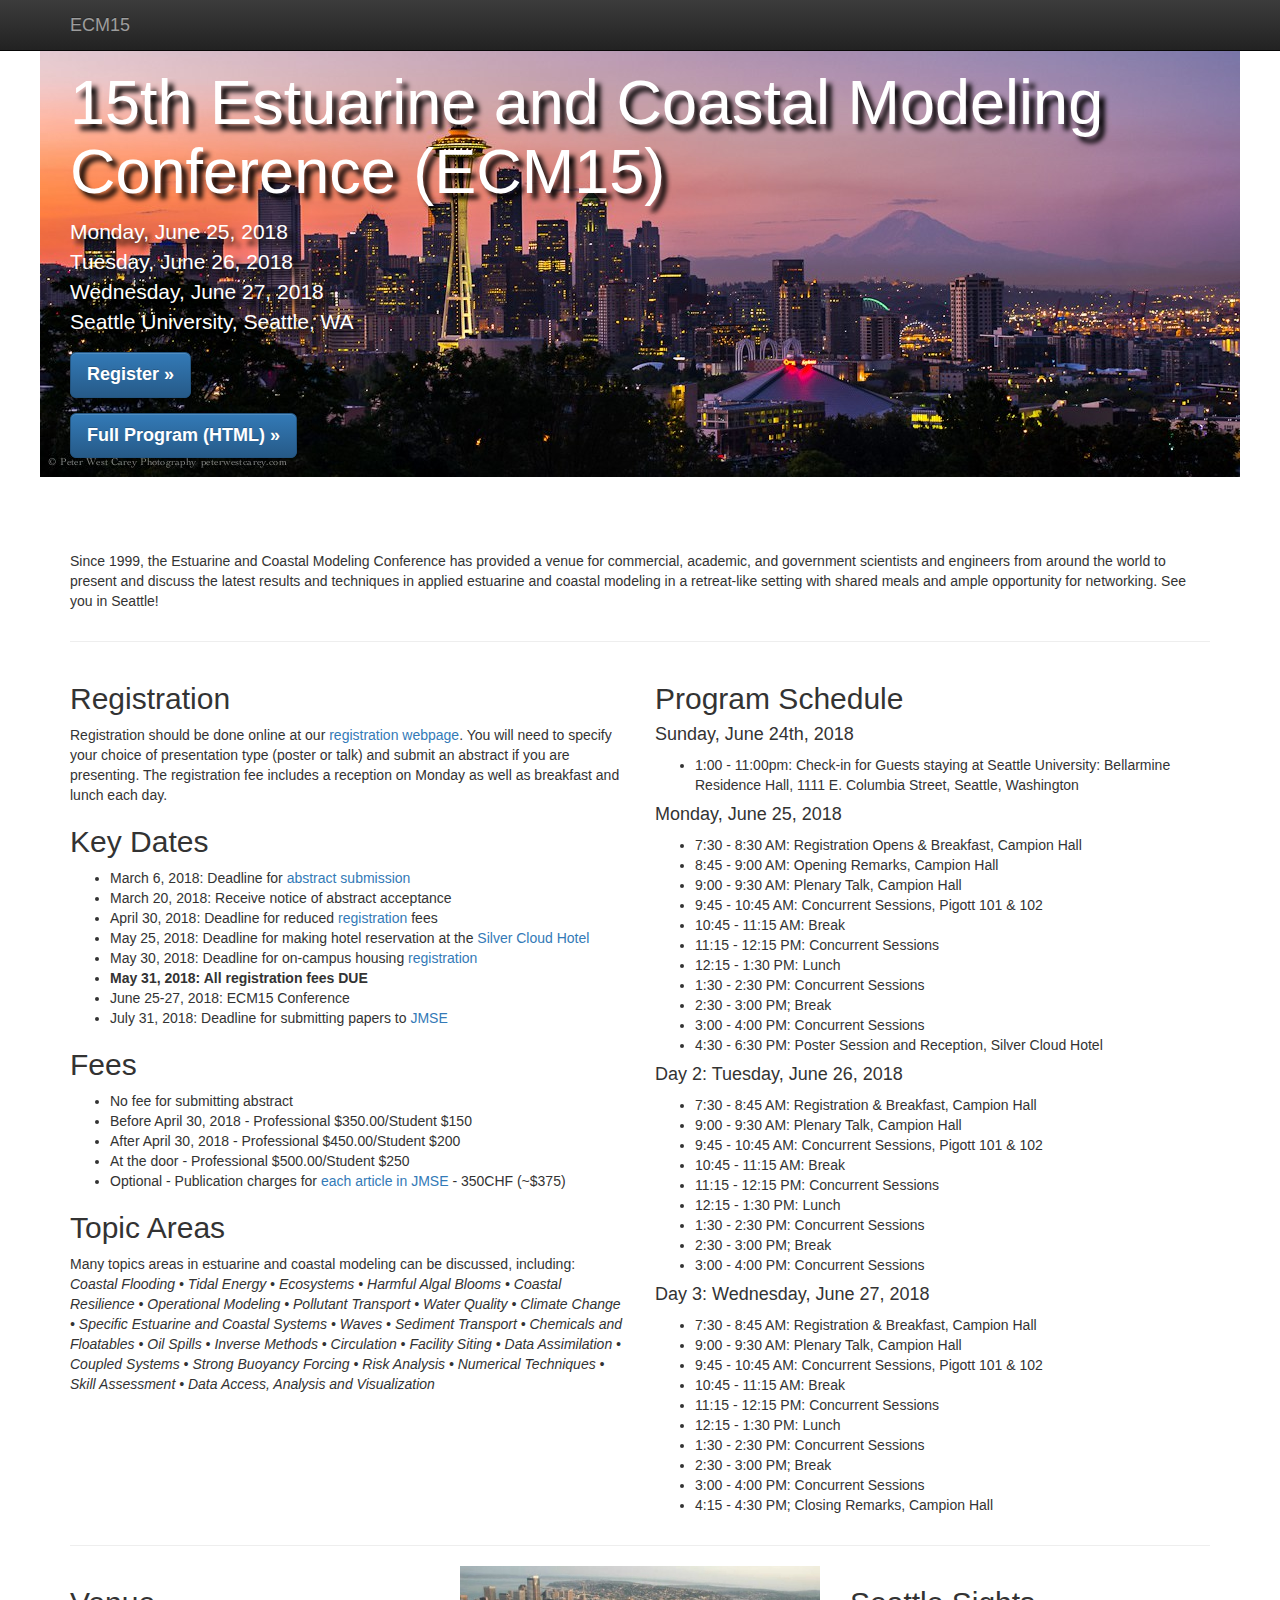
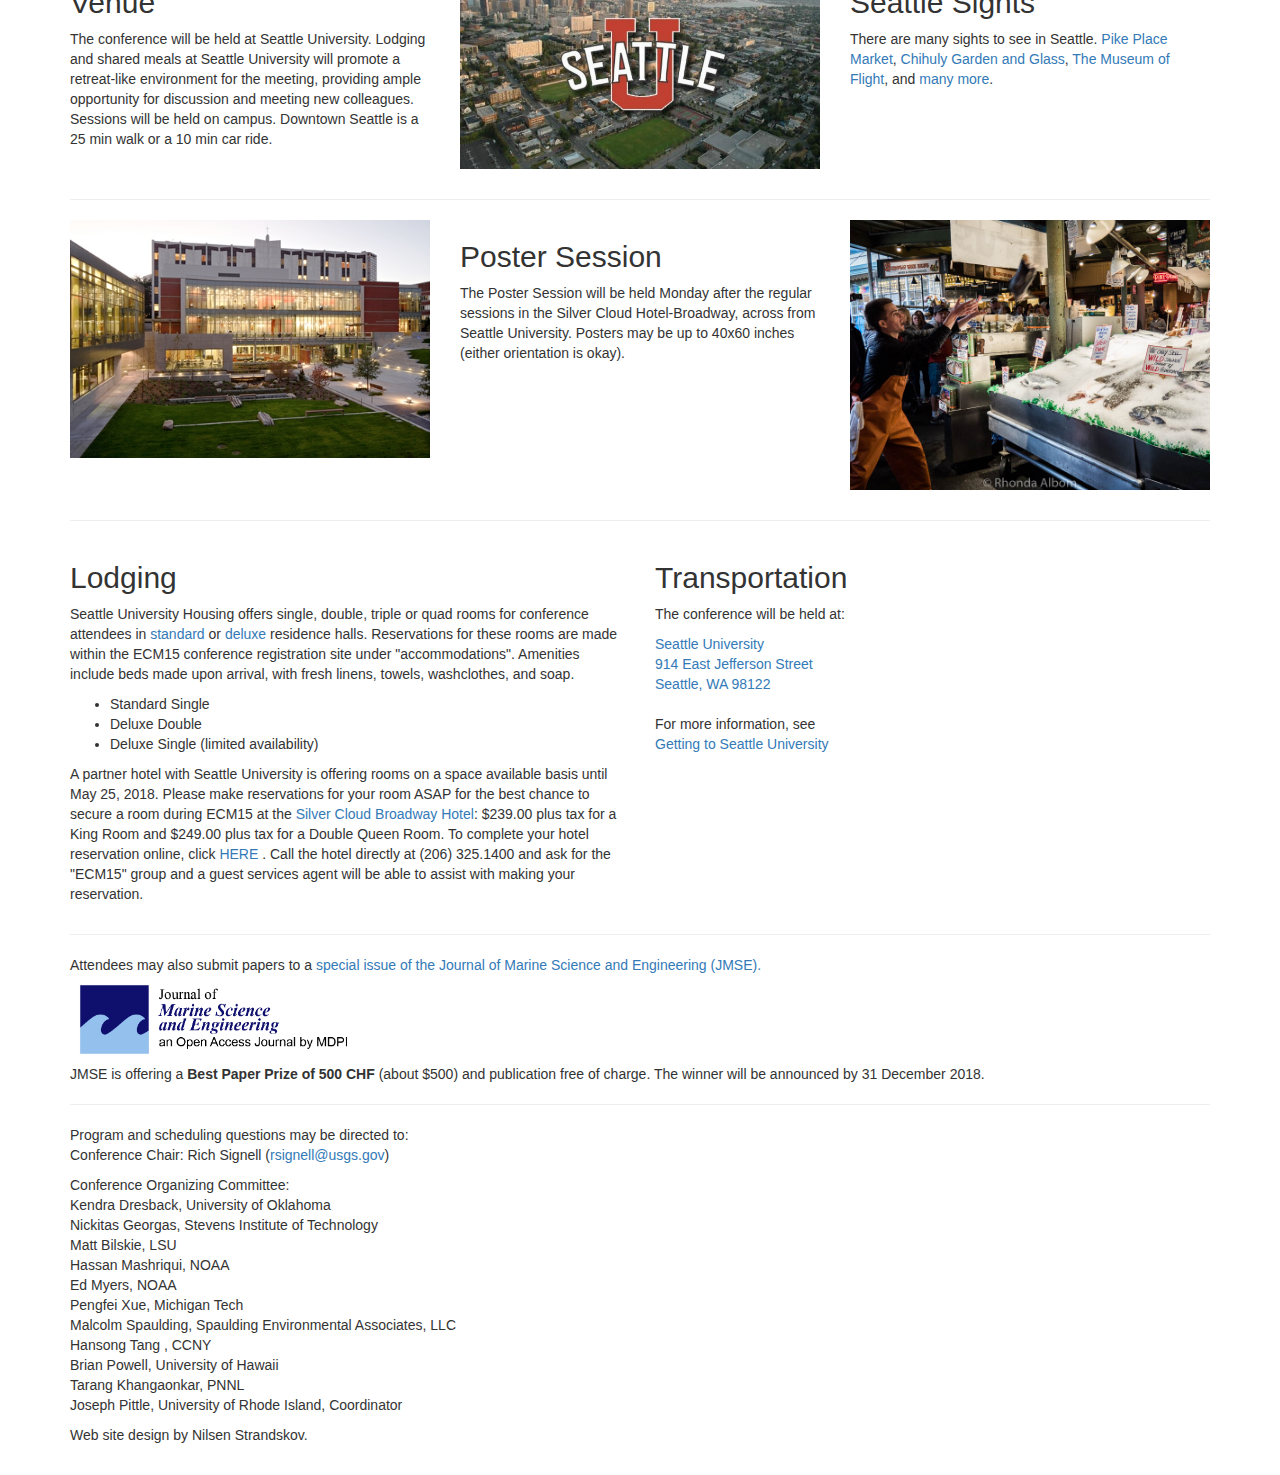
==== commit 3ec3f59c: "Update index.html" ====
--- a/index.html
+++ b/index.html
@@ -271,7 +271,7 @@
 Hansong Tang , CCNY<br>
          Brian Powell, University of Hawaii <br>
 Tarang Khangaonkar, PNNL<br>
-Joseph Pittle, URI Coordinator
+Joseph Pittle, University of Rhode Island, Coordinator
 </p>
 
  <p>Web site design by Nilsen Strandskov. </p>
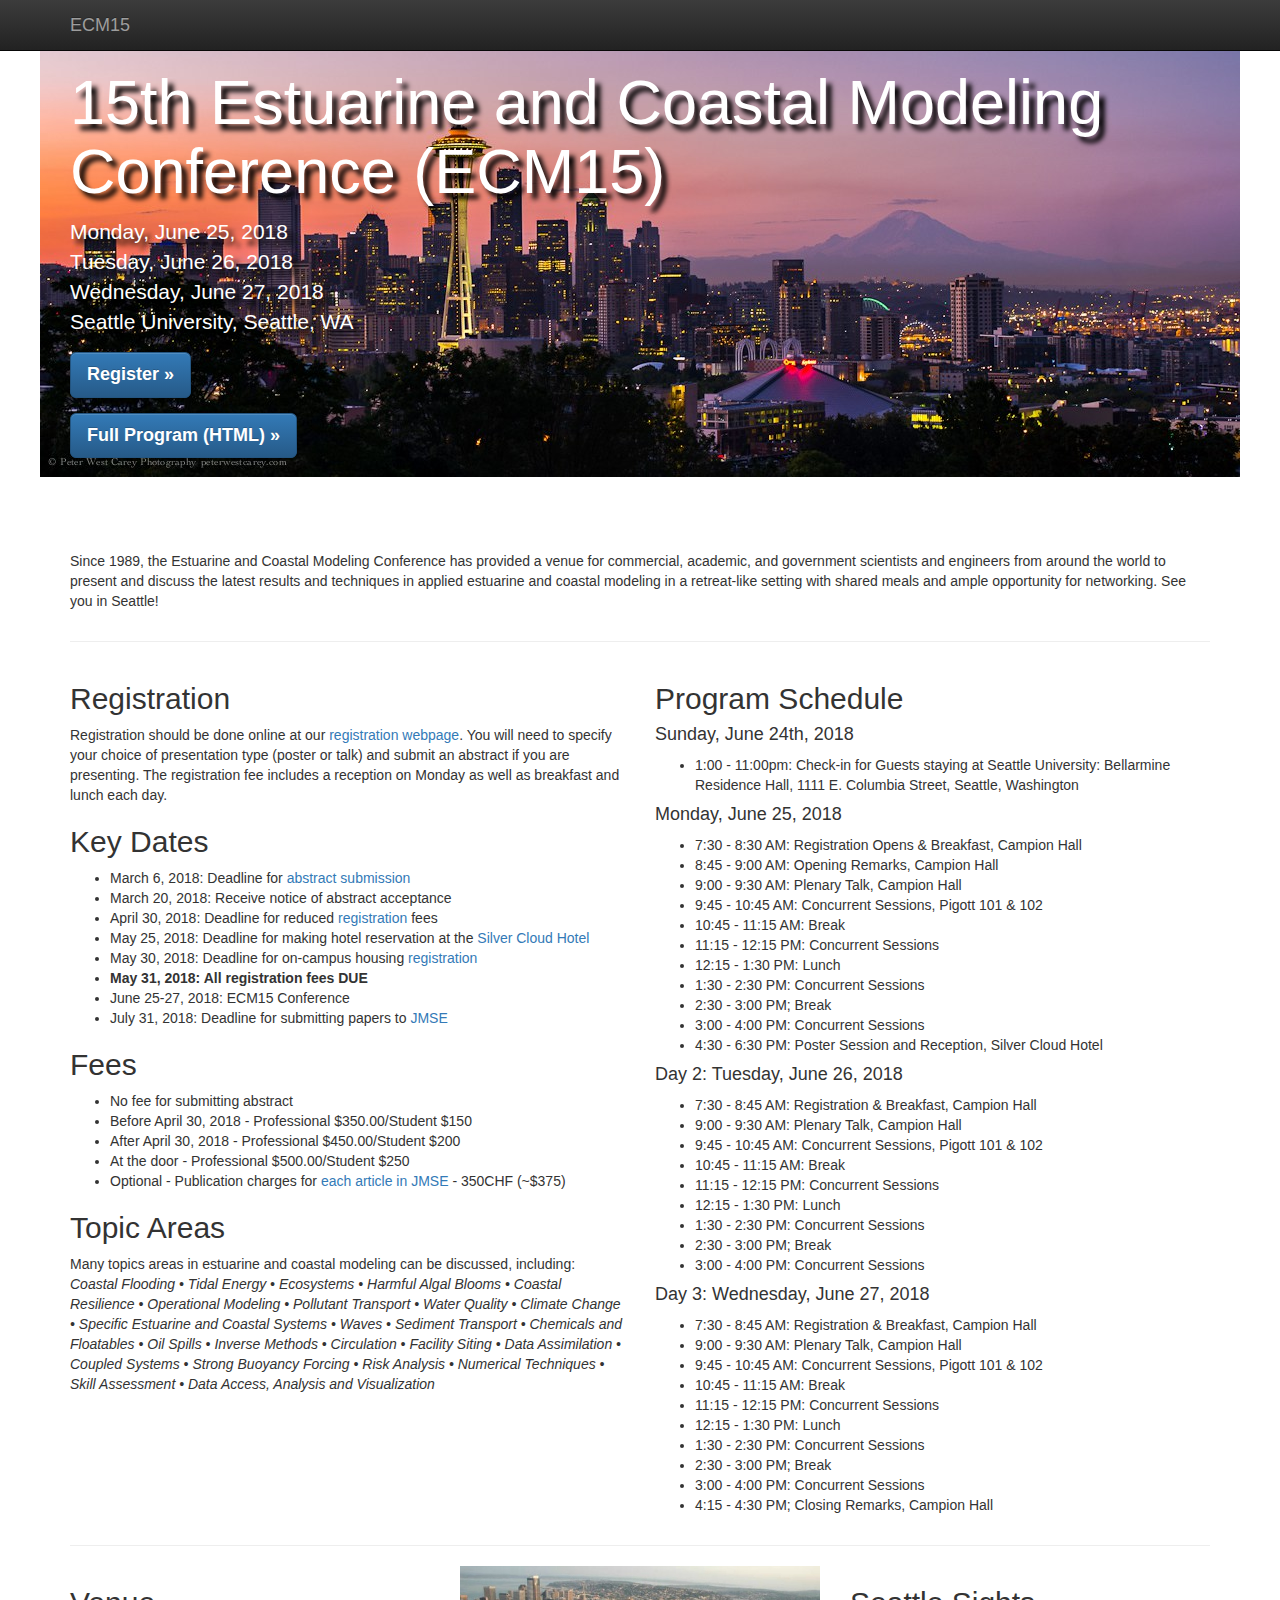
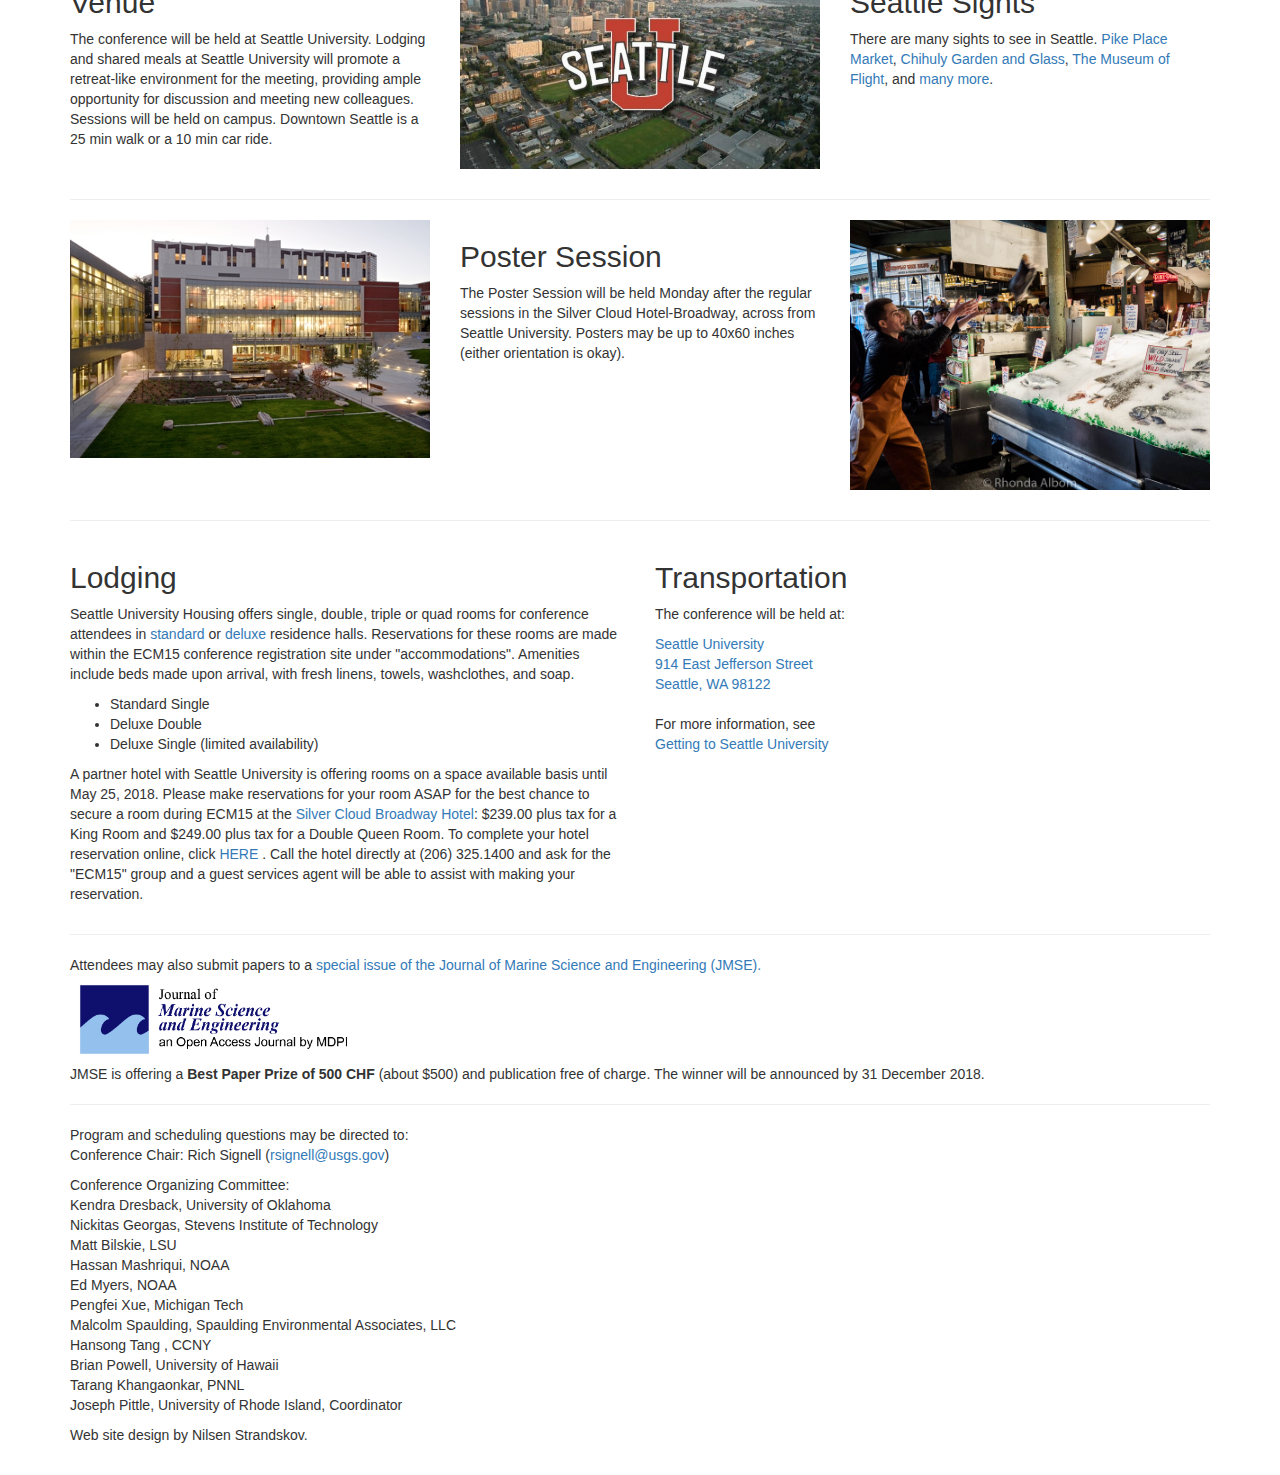
==== commit a630433f: "fixed typo" ====
--- a/index.html
+++ b/index.html
@@ -57,7 +57,7 @@
       <!-- Example row of columns -->
       <div class="row">
         <div class="col-md-12">
-          <p>Since 1999, the Estuarine and Coastal Modeling Conference has provided a venue for
+          <p>Since 1989, the Estuarine and Coastal Modeling Conference has provided a venue for
 commercial, academic, and government scientists and engineers from
 around the world to present and discuss the latest results and
 techniques in applied estuarine and coastal modeling in a retreat-like setting with shared meals and ample opportunity for networking.  See you in Seattle! </p>
@@ -238,7 +238,7 @@
           <h2>Transportation</h2>
             <p>The conference will be held at: <br>
             <address>
-              <a href="https://www.google.com/maps/place/Seattle+University/@47.610286,-122.317486,1676m/data=!3m1!1e3!4m5!3m4!1s0x54906ac8cbf49ba1:0x43d4a2852f7dc041!8m2!3d47.6092282!4d-122.3177136?hl=en" target="_blank">  
+              <a href="https://www.google.com/maps/place/Campion+Hall,+914+E+Jefferson+St,+Seattle,+WA+98122/@47.6084472,-122.3191711,17.39z/data=!4m5!3m4!1s0x54906ac7ded24af9:0x428d7f2599145ec7!8m2!3d47.6067249!4d-122.3195838?hl=en" target="_blank">  
               Seattle University <br>
               914 East Jefferson Street  <br>
               Seattle, WA 98122 </a>
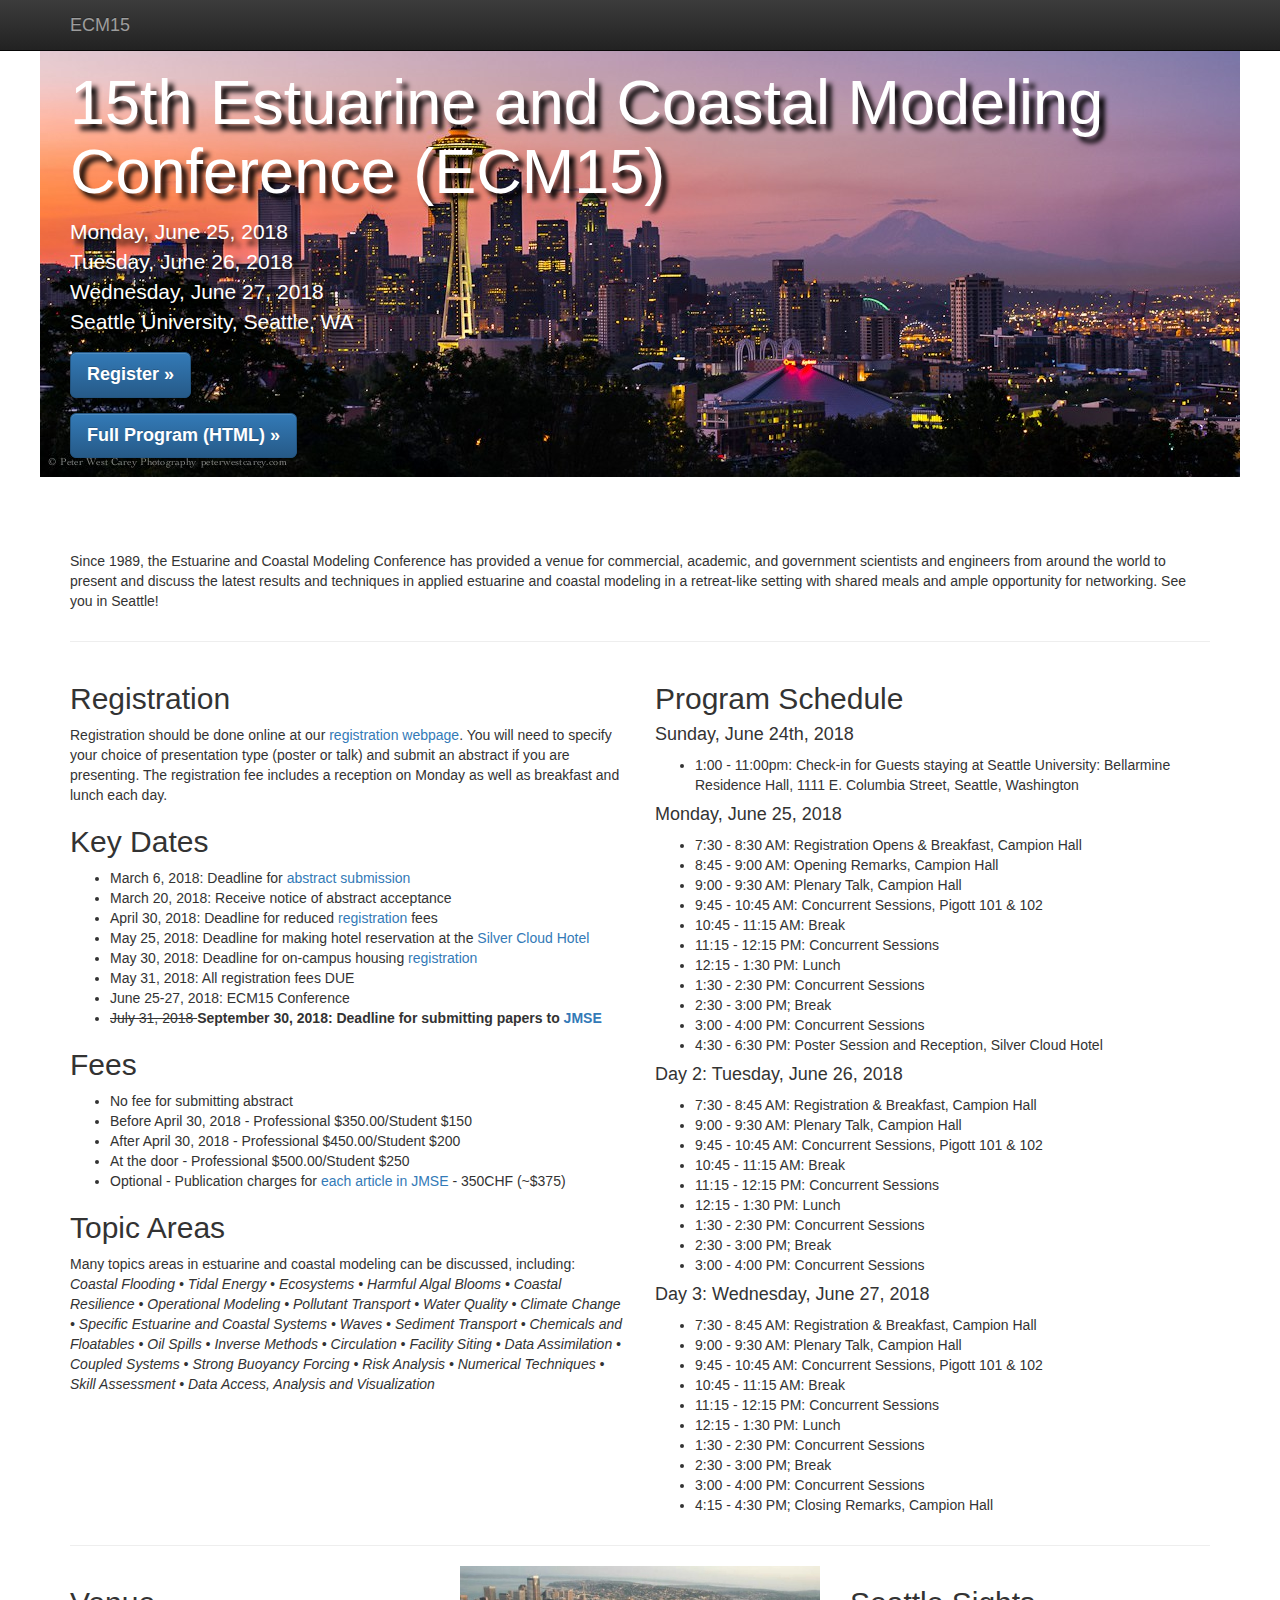
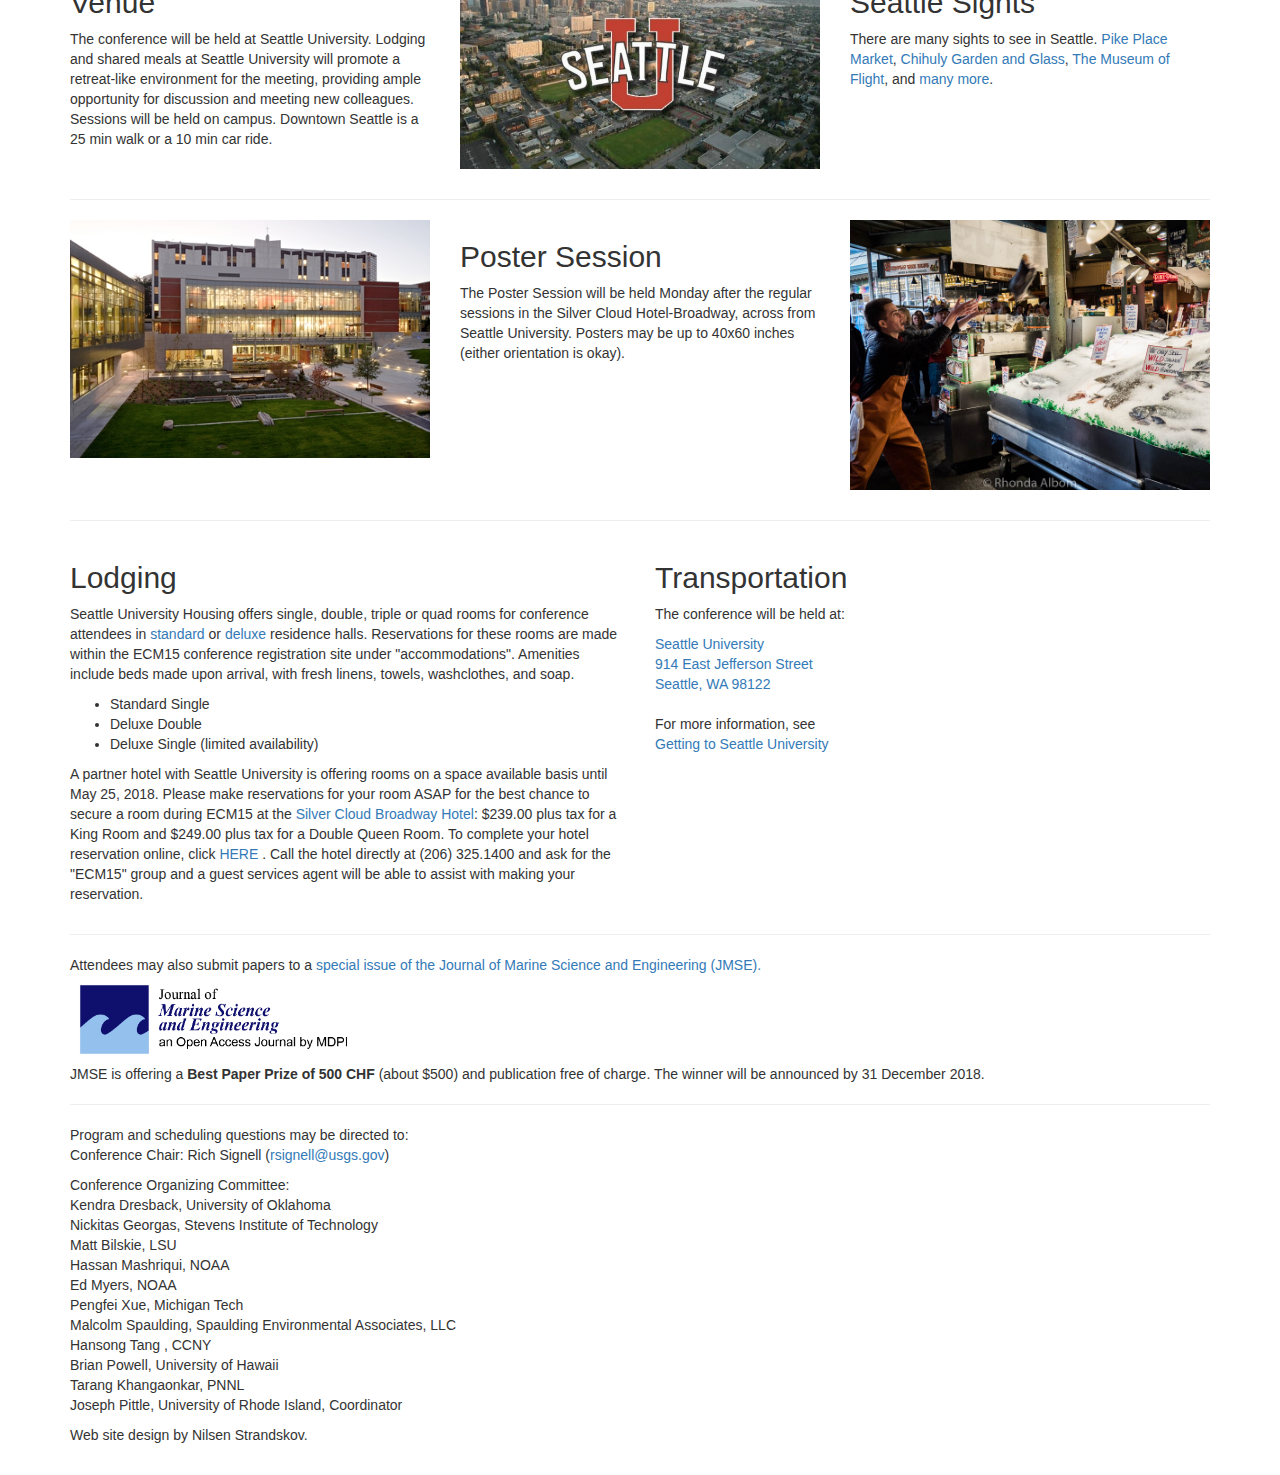
==== commit dc6a1b0e: "extending JMSE deadline" ====
--- a/index.html
+++ b/index.html
@@ -86,9 +86,9 @@
     href="https://broadway.silvercloud.com/irm/irm.html?g=ECM15&o=BROADWAY18">Silver Cloud Hotel</a> </li>
              <li> May 30, 2018: Deadline for on-campus housing <a target="_blank"
     href="https://www.regonline.com/Register/Checkin.aspx?EventID=2043412">registration</a> </li>
-             <li> <b>May 31, 2018: All registration fees DUE</b>
+             <li> May 31, 2018: All registration fees DUE
              <li> June 25-27, 2018: ECM15 Conference
-             <li> July 31, 2018: Deadline for submitting papers to <a target="_ blank" href="http://www.mdpi.com/journal/jmse/special_issues/ECM15"> JMSE</a></li>
+             <li> <del> July 31, 2018 </del> <b> September 30, 2018: Deadline for submitting papers to <a target="_ blank" href="http://www.mdpi.com/journal/jmse/special_issues/ECM15"> JMSE</a> </b></li>
             </ul> 
             </p>
          <p>
